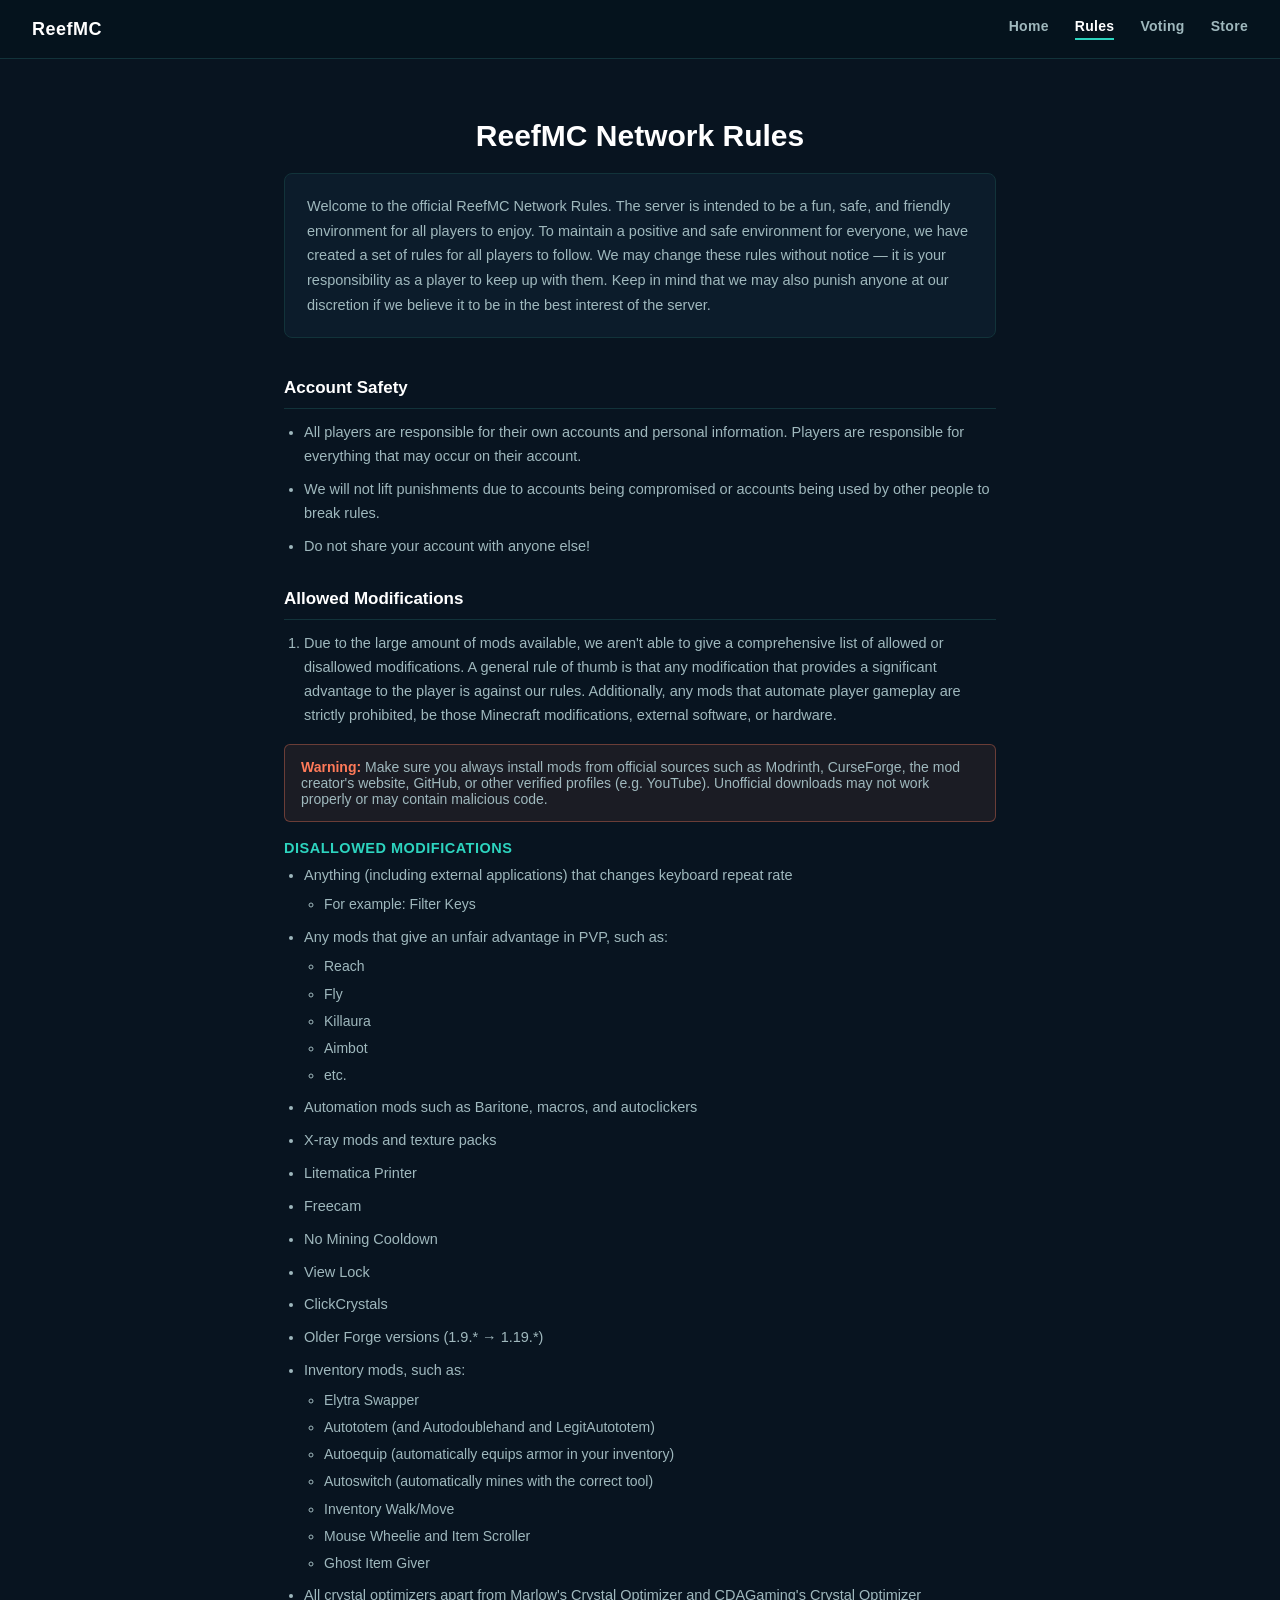
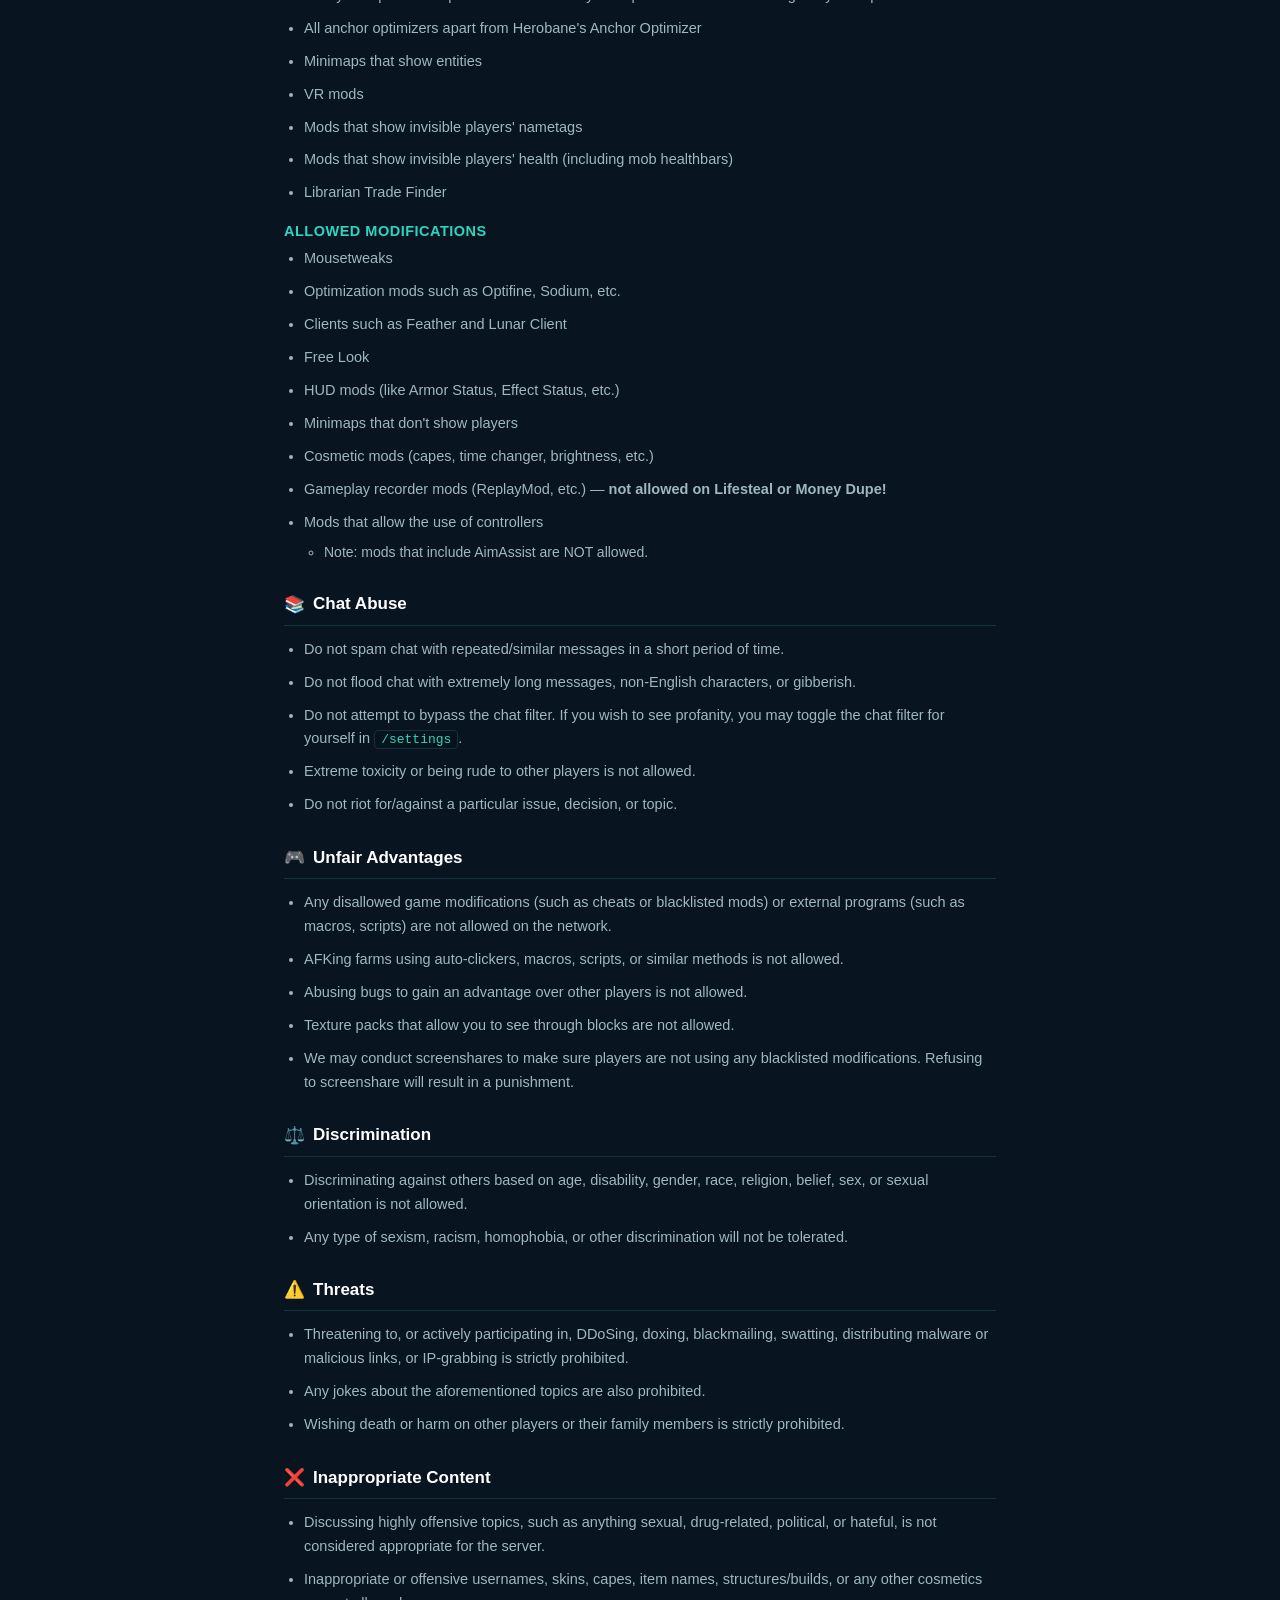
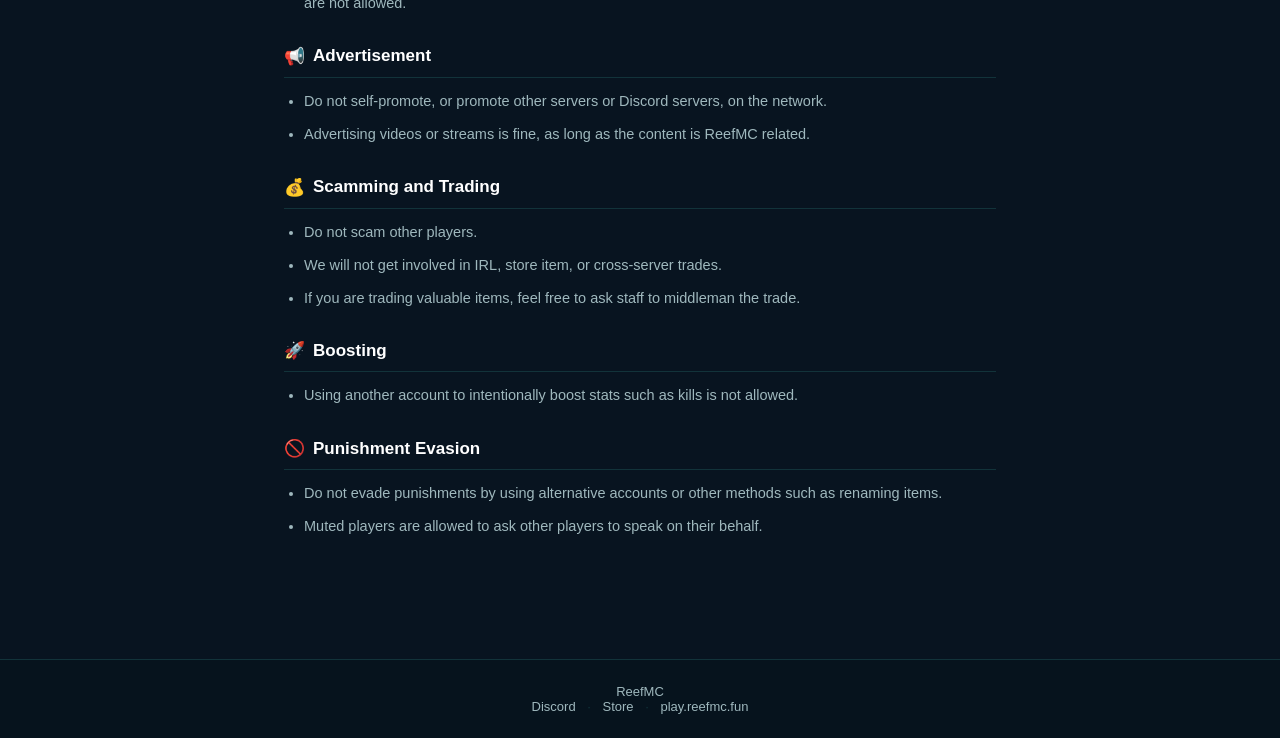
==== rules.html @ cc436acc "Add files via upload" ====
<!DOCTYPE html>
<html lang="en">
<head>
<meta charset="UTF-8">
<meta name="viewport" content="width=device-width, initial-scale=1.0">
<title>ReefMC — Rules</title>
<link rel="stylesheet" href="styles.css">
</head>
<body>

<nav class="rmc-nav">
  <a class="rmc-nav-logo" href="index.html">
    <!-- <img src="assets/logo.png" alt="ReefMC"> -->
    ReefMC
  </a>
  <div class="rmc-nav-links">
    <a href="index.html">Home</a>
    <a href="rules.html" class="rmc-active">Rules</a>
    <a href="voting.html">Voting</a>
    <a href="store.html">Store</a>
  </div>
</nav>

<section class="rmc-page">
  <h1>ReefMC Network Rules</h1>
  <p class="rmc-intro">
    Welcome to the official ReefMC Network Rules. The server is intended to be a fun,
    safe, and friendly environment for all players to enjoy. To maintain a positive
    and safe environment for everyone, we have created a set of rules for all players
    to follow. We may change these rules without notice — it is your responsibility as
    a player to keep up with them. Keep in mind that we may also punish anyone at our
    discretion if we believe it to be in the best interest of the server.
  </p>

  <div class="rmc-section">
    <h2>Account Safety</h2>
    <ul>
      <li>All players are responsible for their own accounts and personal information. Players are responsible for everything that may occur on their account.</li>
      <li>We will not lift punishments due to accounts being compromised or accounts being used by other people to break rules.</li>
      <li>Do not share your account with anyone else!</li>
    </ul>
  </div>

  <div class="rmc-section">
    <h2>Allowed Modifications</h2>
    <ol class="rmc-numbered">
      <li>Due to the large amount of mods available, we aren't able to give a comprehensive list of allowed or disallowed modifications. A general rule of thumb is that any modification that provides a significant advantage to the player is against our rules. Additionally, any mods that automate player gameplay are strictly prohibited, be those Minecraft modifications, external software, or hardware.</li>
    </ol>

    <div class="rmc-warning">
      <b>Warning:</b> Make sure you always install mods from official sources such as Modrinth, CurseForge, the mod creator's website, GitHub, or other verified profiles (e.g. YouTube). Unofficial downloads may not work properly or may contain malicious code.
    </div>

    <h3>Disallowed Modifications</h3>
    <ul>
      <li>Anything (including external applications) that changes keyboard repeat rate
        <ul><li>For example: Filter Keys</li></ul>
      </li>
      <li>Any mods that give an unfair advantage in PVP, such as:
        <ul>
          <li>Reach</li>
          <li>Fly</li>
          <li>Killaura</li>
          <li>Aimbot</li>
          <li>etc.</li>
        </ul>
      </li>
      <li>Automation mods such as Baritone, macros, and autoclickers</li>
      <li>X-ray mods and texture packs</li>
      <li>Litematica Printer</li>
      <li>Freecam</li>
      <li>No Mining Cooldown</li>
      <li>View Lock</li>
      <li>ClickCrystals</li>
      <li>Older Forge versions (1.9.* &rarr; 1.19.*)</li>
      <li>Inventory mods, such as:
        <ul>
          <li>Elytra Swapper</li>
          <li>Autototem (and Autodoublehand and LegitAutototem)</li>
          <li>Autoequip (automatically equips armor in your inventory)</li>
          <li>Autoswitch (automatically mines with the correct tool)</li>
          <li>Inventory Walk/Move</li>
          <li>Mouse Wheelie and Item Scroller</li>
          <li>Ghost Item Giver</li>
        </ul>
      </li>
      <li>All crystal optimizers apart from Marlow's Crystal Optimizer and CDAGaming's Crystal Optimizer</li>
      <li>All anchor optimizers apart from Herobane's Anchor Optimizer</li>
      <li>Minimaps that show entities</li>
      <li>VR mods</li>
      <li>Mods that show invisible players' nametags</li>
      <li>Mods that show invisible players' health (including mob healthbars)</li>
      <li>Librarian Trade Finder</li>
    </ul>

    <h3>Allowed Modifications</h3>
    <ul>
      <li>Mousetweaks</li>
      <li>Optimization mods such as Optifine, Sodium, etc.</li>
      <li>Clients such as Feather and Lunar Client</li>
      <li>Free Look</li>
      <li>HUD mods (like Armor Status, Effect Status, etc.)</li>
      <li>Minimaps that don't show players</li>
      <li>Cosmetic mods (capes, time changer, brightness, etc.)</li>
      <li>Gameplay recorder mods (ReplayMod, etc.) &mdash; <b>not allowed on Lifesteal or Money Dupe!</b></li>
      <li>Mods that allow the use of controllers
        <ul><li>Note: mods that include AimAssist are NOT allowed.</li></ul>
      </li>
    </ul>
  </div>

  <div class="rmc-section">
    <h2><span class="rmc-emoji">📚</span> Chat Abuse</h2>
    <ul>
      <li>Do not spam chat with repeated/similar messages in a short period of time.</li>
      <li>Do not flood chat with extremely long messages, non-English characters, or gibberish.</li>
      <li>Do not attempt to bypass the chat filter. If you wish to see profanity, you may toggle the chat filter for yourself in <code>/settings</code>.</li>
      <li>Extreme toxicity or being rude to other players is not allowed.</li>
      <li>Do not riot for/against a particular issue, decision, or topic.</li>
    </ul>
  </div>

  <div class="rmc-section">
    <h2><span class="rmc-emoji">🎮</span> Unfair Advantages</h2>
    <ul>
      <li>Any disallowed game modifications (such as cheats or blacklisted mods) or external programs (such as macros, scripts) are not allowed on the network.</li>
      <li>AFKing farms using auto-clickers, macros, scripts, or similar methods is not allowed.</li>
      <li>Abusing bugs to gain an advantage over other players is not allowed.</li>
      <li>Texture packs that allow you to see through blocks are not allowed.</li>
      <li>We may conduct screenshares to make sure players are not using any blacklisted modifications. Refusing to screenshare will result in a punishment.</li>
    </ul>
  </div>

  <div class="rmc-section">
    <h2><span class="rmc-emoji">⚖️</span> Discrimination</h2>
    <ul>
      <li>Discriminating against others based on age, disability, gender, race, religion, belief, sex, or sexual orientation is not allowed.</li>
      <li>Any type of sexism, racism, homophobia, or other discrimination will not be tolerated.</li>
    </ul>
  </div>

  <div class="rmc-section">
    <h2><span class="rmc-emoji">⚠️</span> Threats</h2>
    <ul>
      <li>Threatening to, or actively participating in, DDoSing, doxing, blackmailing, swatting, distributing malware or malicious links, or IP-grabbing is strictly prohibited.</li>
      <li>Any jokes about the aforementioned topics are also prohibited.</li>
      <li>Wishing death or harm on other players or their family members is strictly prohibited.</li>
    </ul>
  </div>

  <div class="rmc-section">
    <h2><span class="rmc-emoji">❌</span> Inappropriate Content</h2>
    <ul>
      <li>Discussing highly offensive topics, such as anything sexual, drug-related, political, or hateful, is not considered appropriate for the server.</li>
      <li>Inappropriate or offensive usernames, skins, capes, item names, structures/builds, or any other cosmetics are not allowed.</li>
    </ul>
  </div>

  <div class="rmc-section">
    <h2><span class="rmc-emoji">📢</span> Advertisement</h2>
    <ul>
      <li>Do not self-promote, or promote other servers or Discord servers, on the network.</li>
      <li>Advertising videos or streams is fine, as long as the content is ReefMC related.</li>
    </ul>
  </div>

  <div class="rmc-section">
    <h2><span class="rmc-emoji">💰</span> Scamming and Trading</h2>
    <ul>
      <li>Do not scam other players.</li>
      <li>We will not get involved in IRL, store item, or cross-server trades.</li>
      <li>If you are trading valuable items, feel free to ask staff to middleman the trade.</li>
    </ul>
  </div>

  <div class="rmc-section">
    <h2><span class="rmc-emoji">🚀</span> Boosting</h2>
    <ul>
      <li>Using another account to intentionally boost stats such as kills is not allowed.</li>
    </ul>
  </div>

  <div class="rmc-section">
    <h2><span class="rmc-emoji">🚫</span> Punishment Evasion</h2>
    <ul>
      <li>Do not evade punishments by using alternative accounts or other methods such as renaming items.</li>
      <li>Muted players are allowed to ask other players to speak on their behalf.</li>
    </ul>
  </div>
</section>

<footer class="rmc-footer">
  <div>ReefMC</div>
  <div>
    <a href="https://discord.gg/reefmc" target="_blank" rel="noopener">Discord</a>
    <span class="rmc-footer-dot">&middot;</span>
    <a href="https://store.reefmc.fun" target="_blank" rel="noopener">Store</a>
    <span class="rmc-footer-dot">&middot;</span>
    <span>play.reefmc.fun</span>
  </div>
</footer>

</body>
</html>
---- styles.css ----
/* ReefMC — shared styles for all pages */

:root {
  --bg: #081420;
  --bg2: #0c1c2b;
  --card: #0c1c2b;
  --teal: #2dd4bf;
  --coral: #ff7a59;
  --text: #eaf4f4;
  --text-dim: #9fb8bd;
}

* { box-sizing: border-box; }

html, body {
  margin: 0;
  padding: 0;
  height: 100%;
}

body {
  font-family: 'Segoe UI', 'Trebuchet MS', sans-serif;
  background: var(--bg);
  color: var(--text);
  min-height: 100vh;
  display: flex;
  flex-direction: column;
}

img { max-width: 100%; display: block; }

/* NAV */
.rmc-nav {
  display: flex;
  align-items: center;
  justify-content: space-between;
  padding: 18px 32px;
  background: rgba(6,19,29,0.9);
  border-bottom: 1px solid #12333a;
  flex-wrap: wrap;
  gap: 12px;
  position: sticky;
  top: 0;
  z-index: 10;
}
.rmc-nav-logo {
  display: flex;
  align-items: center;
  gap: 10px;
  font-weight: 800;
  font-size: 18px;
  color: #fff;
  text-decoration: none;
  letter-spacing: 0.5px;
}
.rmc-nav-logo img {
  height: 32px;
  width: auto;
}
.rmc-nav-links {
  display: flex;
  gap: 26px;
  flex-wrap: wrap;
}
.rmc-nav-links a {
  color: var(--text-dim);
  text-decoration: none;
  font-size: 14px;
  font-weight: 600;
  letter-spacing: 0.3px;
  padding-bottom: 4px;
  border-bottom: 2px solid transparent;
  transition: color 0.15s ease, border-color 0.15s ease;
}
.rmc-nav-links a:hover,
.rmc-nav-links a.rmc-active {
  color: #fff;
  border-color: var(--teal);
}

/* HERO (home page) */
.rmc-hero {
  flex: 1;
  display: flex;
  flex-direction: column;
  align-items: center;
  justify-content: center;
  text-align: center;
  padding: 60px 24px;
  background:
    radial-gradient(ellipse at top, rgba(45,212,191,0.14) 0%, rgba(8,20,32,0) 60%),
    var(--bg);
}
.rmc-hero-logo {
  width: 130px;
  height: auto;
  margin-bottom: 24px;
}
.rmc-hero h1 {
  font-size: clamp(28px, 5vw, 42px);
  margin: 0 0 12px;
  color: #fff;
}
.rmc-tag {
  color: var(--text-dim);
  font-size: 16px;
  margin: 0 0 32px;
}

.rmc-ip-row {
  display: inline-flex;
  align-items: center;
  background: #06131d;
  border: 1px solid #12333a;
  border-radius: 6px;
  overflow: hidden;
  margin-bottom: 32px;
}
.rmc-ip { padding: 12px 18px; color: var(--teal); font-weight: 700; font-size: 15px; }
.rmc-copy-btn {
  border: none;
  border-left: 1px solid #12333a;
  background: var(--teal);
  color: #06231f;
  font-weight: 700;
  font-size: 13px;
  padding: 12px 18px;
  cursor: pointer;
  transition: background 0.15s ease;
}
.rmc-copy-btn:hover { background: var(--coral); color: #2a0d05; }

.rmc-btn-row { display: flex; justify-content: center; gap: 14px; flex-wrap: wrap; }
.rmc-btn {
  padding: 13px 28px;
  border-radius: 6px;
  font-weight: 700;
  font-size: 14.5px;
  text-decoration: none;
  transition: transform 0.15s ease, box-shadow 0.15s ease;
  display: inline-block;
}
.rmc-btn-primary { background: #5865f2; color: #fff; }
.rmc-btn-primary:hover { transform: translateY(-2px); box-shadow: 0 6px 16px rgba(88,101,242,0.35); }
.rmc-btn-ghost { background: transparent; color: var(--teal); border: 2px solid var(--teal); }
.rmc-btn-ghost:hover { background: rgba(45,212,191,0.1); transform: translateY(-2px); }
.rmc-btn-lg { font-size: 16px; padding: 16px 36px; }

/* GENERIC PAGE (rules/voting/store) */
.rmc-page {
  flex: 1;
  max-width: 760px;
  width: 100%;
  margin: 0 auto;
  padding: 60px 24px 90px;
}
.rmc-page-center { text-align: center; }
.rmc-page h1 { font-size: 30px; color: #fff; margin: 0 0 20px; text-align: center; }
.rmc-sub { color: var(--text-dim); text-align: center; margin: 0 0 40px; }

.rmc-intro {
  color: var(--text-dim);
  font-size: 14.5px;
  line-height: 1.7;
  background: var(--card);
  border: 1px solid #12333a;
  border-radius: 8px;
  padding: 20px 22px;
  margin: 0 0 40px;
}

/* RULES */
.rmc-section { margin-bottom: 30px; }
.rmc-section h2 {
  font-size: 17px;
  color: #fff;
  margin: 0 0 12px;
  display: flex;
  align-items: center;
  gap: 8px;
  border-bottom: 1px solid #12333a;
  padding-bottom: 10px;
}
.rmc-emoji { font-size: 17px; }
.rmc-section h3 {
  font-size: 14.5px;
  color: var(--teal);
  margin: 18px 0 8px;
  text-transform: uppercase;
  letter-spacing: 0.5px;
}
.rmc-section ul {
  margin: 0;
  padding-left: 20px;
  color: var(--text-dim);
  font-size: 14.5px;
  line-height: 1.65;
}
.rmc-section li { margin-bottom: 9px; }
.rmc-section li:last-child { margin-bottom: 0; }
.rmc-section ul ul,
.rmc-section ol ul {
  margin-top: 6px;
  padding-left: 20px;
}
.rmc-section ul ul li,
.rmc-section ol ul li {
  margin-bottom: 4px;
  font-size: 14px;
}
.rmc-numbered { padding-left: 20px; color: var(--text-dim); font-size: 14.5px; line-height: 1.65; margin: 0; }
.rmc-section code {
  background: #06131d;
  border: 1px solid #12333a;
  border-radius: 4px;
  padding: 1px 6px;
  color: var(--teal);
  font-size: 13px;
}
.rmc-warning {
  background: rgba(255,122,89,0.08);
  border: 1px solid rgba(255,122,89,0.35);
  border-radius: 6px;
  padding: 14px 16px;
  font-size: 14px;
  color: var(--text-dim);
  margin: 16px 0;
}
.rmc-warning b { color: var(--coral); }

/* VOTING */
.rmc-vote-grid {
  display: grid;
  grid-template-columns: repeat(2, 1fr);
  gap: 14px;
}
.rmc-vote-btn {
  padding: 26px 16px;
  background: #0c1c2b;
  border: 1px solid #12333a;
  border-radius: 8px;
  color: var(--text);
  text-decoration: none;
  font-weight: 700;
  font-size: 15px;
  text-align: center;
  transition: border-color 0.15s ease, transform 0.15s ease, background 0.15s ease;
}
.rmc-vote-btn:hover { border-color: var(--teal); background: #0f2530; transform: translateY(-3px); }

/* FOOTER */
.rmc-footer {
  text-align: center;
  padding: 24px 20px;
  background: #06131d;
  border-top: 1px solid #12333a;
  font-size: 13px;
  color: var(--text-dim);
}
.rmc-footer a { color: var(--text-dim); text-decoration: none; }
.rmc-footer a:hover { color: var(--teal); }
.rmc-footer-dot { color: #12333a; margin: 0 8px; }

a:focus-visible, button:focus-visible { outline: 2px solid var(--coral); outline-offset: 2px; }

@media (max-width: 640px) {
  .rmc-nav { justify-content: center; text-align: center; }
  .rmc-ip-row { flex-wrap: wrap; }
  .rmc-vote-grid { grid-template-columns: 1fr; }
}
@media (prefers-reduced-motion: reduce) {
  .rmc-btn, .rmc-vote-btn { transition: none; }
}
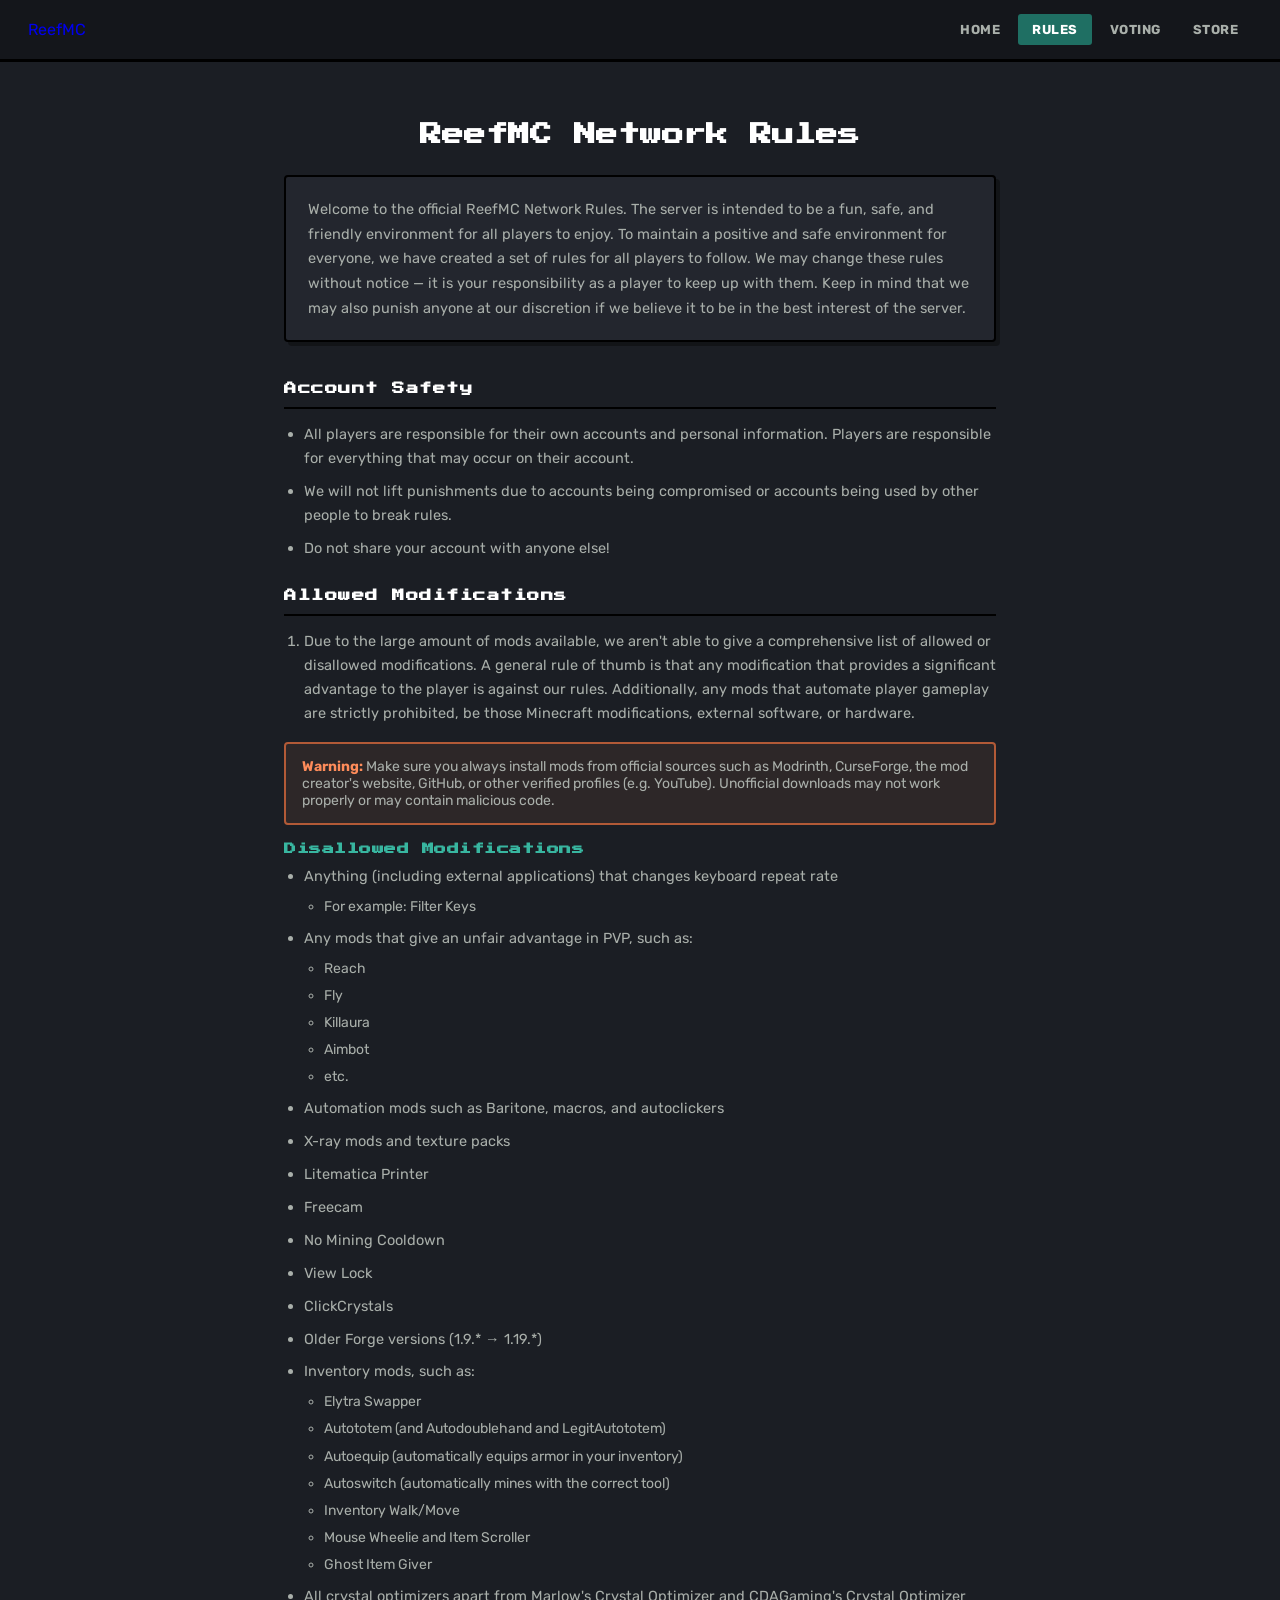
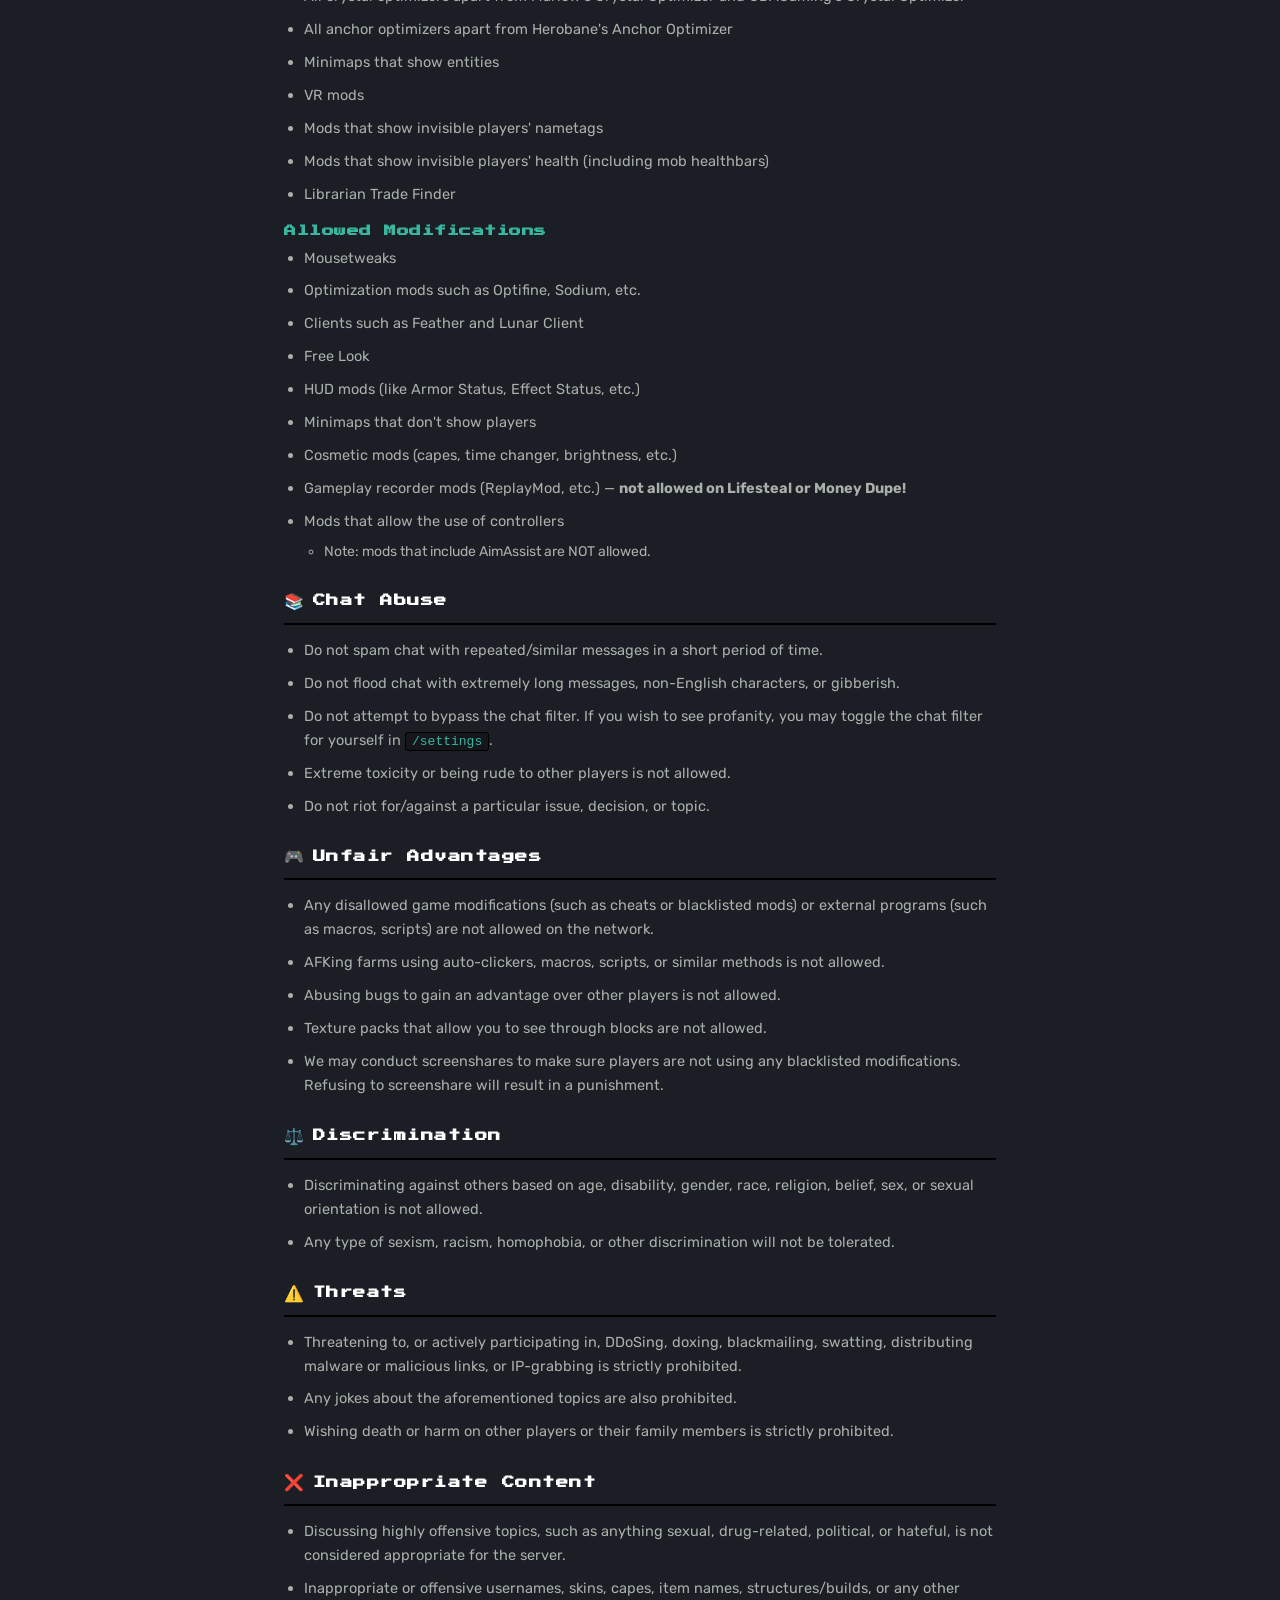
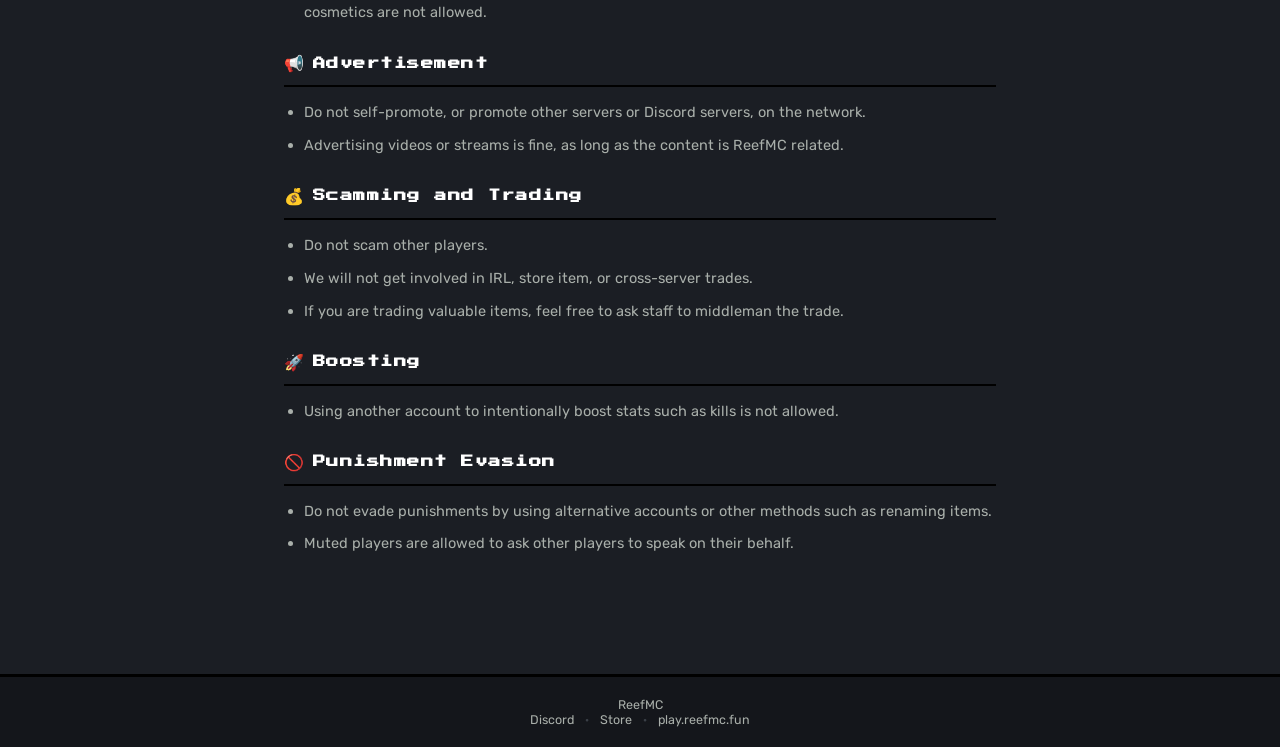
==== commit 76ac60a8: "rules.html" ====
--- a/rules.html
+++ b/rules.html
@@ -1,9 +1,7 @@
 <!DOCTYPE html>
 <html lang="en">
 <head>
-<meta charset="UTF-8">
-<meta name="viewport" content="width=device-width, initial-scale=1.0">
-<title>ReefMC — Rules</title>
+<link rel="stylesheet" href="https://fonts.googleapis.com/css2?family=Press+Start+2P&family=Rubik:wght@400;500;700&display=swap">
 <link rel="stylesheet" href="styles.css">
 </head>
 <body>
--- a/styles.css
+++ b/styles.css
@@ -1,13 +1,20 @@
-/* ReefMC — shared styles for all pages */
+/* ReefMC — shared styles, v2 (blockier Minecraft-network look) */
+
+@import url('https://fonts.googleapis.com/css2?family=Press+Start+2P&family=Rubik:wght@400;500;700&display=swap');
 
 :root {
-  --bg: #081420;
-  --bg2: #0c1c2b;
-  --card: #0c1c2b;
-  --teal: #2dd4bf;
-  --coral: #ff7a59;
-  --text: #eaf4f4;
-  --text-dim: #9fb8bd;
+  --bg: #1b1e24;
+  --bg-panel: #23262e;
+  --bg-panel2: #2a2e37;
+  --line: #000;
+  --accent: #38b6a0;
+  --accent-dark: #1f6f63;
+  --accent2: #ff8c5a;
+  --accent2-dark: #b25a37;
+  --text: #f2f3f0;
+  --text-dim: #a9afaa;
+  --font-pixel: 'Press Start 2P', monospace;
+  --font-body: 'Rubik', 'Segoe UI', sans-serif;
 }
 
 * { box-sizing: border-box; }
@@ -15,12 +22,12 @@
 html, body {
   margin: 0;
   padding: 0;
-  height: 100%;
+  min-height: 100%;
+  background: var(--bg);
 }
 
 body {
-  font-family: 'Segoe UI', 'Trebuchet MS', sans-serif;
-  background: var(--bg);
+  font-family: var(--font-body);
   color: var(--text);
   min-height: 100vh;
   display: flex;
@@ -34,234 +41,206 @@
   display: flex;
   align-items: center;
   justify-content: space-between;
-  padding: 18px 32px;
-  background: rgba(6,19,29,0.9);
-  border-bottom: 1px solid #12333a;
+  padding: 14px 28px;
+  background: #14161b;
+  border-bottom: 3px solid var(--line);
   flex-wrap: wrap;
   gap: 12px;
-  position: sticky;
-  top: 0;
-  z-index: 10;
+  position: relative;
+  z-index: 5;
 }
 .rmc-nav-logo {
   display: flex;
   align-items: center;
   gap: 10px;
-  font-weight: 800;
-  font-size: 18px;
+  text-decoration: none;
+}
+.rmc-nav-badge {
+  width: 30px;
+  height: 30px;
+  background: linear-gradient(180deg, var(--accent) 50%, var(--accent2) 50%);
+  clip-path: polygon(50% 0%, 100% 25%, 100% 75%, 50% 100%, 0% 75%, 0% 25%);
+  border: 2px solid var(--line);
+  flex-shrink: 0;
+}
+.rmc-nav-word {
+  font-family: var(--font-pixel);
+  font-size: 13px;
   color: #fff;
-  text-decoration: none;
-  letter-spacing: 0.5px;
-}
-.rmc-nav-logo img {
-  height: 32px;
-  width: auto;
-}
-.rmc-nav-links {
-  display: flex;
-  gap: 26px;
-  flex-wrap: wrap;
-}
+  letter-spacing: 1px;
+}
+.rmc-nav-links { display: flex; gap: 4px; flex-wrap: wrap; }
 .rmc-nav-links a {
   color: var(--text-dim);
   text-decoration: none;
-  font-size: 14px;
-  font-weight: 600;
-  letter-spacing: 0.3px;
-  padding-bottom: 4px;
-  border-bottom: 2px solid transparent;
-  transition: color 0.15s ease, border-color 0.15s ease;
-}
-.rmc-nav-links a:hover,
-.rmc-nav-links a.rmc-active {
-  color: #fff;
-  border-color: var(--teal);
-}
-
-/* HERO (home page) */
+  font-weight: 700;
+  font-size: 13px;
+  text-transform: uppercase;
+  letter-spacing: 0.5px;
+  padding: 8px 14px;
+  border-radius: 3px;
+  transition: color 0.12s ease, background 0.12s ease;
+}
+.rmc-nav-links a:hover { color: #fff; background: rgba(255,255,255,0.06); }
+.rmc-nav-links a.rmc-active { color: #fff; background: var(--accent-dark); }
+
+/* HERO — blurred landscape backdrop with big logo badge */
 .rmc-hero {
-  flex: 1;
+  position: relative;
+  overflow: hidden;
+  padding: 70px 24px 60px;
+  text-align: center;
   display: flex;
   flex-direction: column;
   align-items: center;
   justify-content: center;
+}
+.rmc-hero-bg {
+  position: absolute; inset: 0;
+  background: linear-gradient(180deg, #5b8fd6 0%, #8fc0e8 30%, #6ea852 52%, #395c2e 100%);
+  filter: blur(9px) brightness(0.55) saturate(1.05);
+  transform: scale(1.08);
+  z-index: 0;
+}
+.rmc-hero-texture {
+  position: absolute; inset: 0;
+  background: repeating-linear-gradient(0deg, rgba(255,255,255,0.025) 0px, rgba(255,255,255,0.025) 2px, transparent 2px, transparent 5px);
+  z-index: 1;
+}
+.rmc-hero-shade {
+  position: absolute; inset: 0;
+  background: linear-gradient(180deg, rgba(10,12,16,0.25) 0%, rgba(10,12,16,0.55) 55%, rgba(14,16,20,0.92) 100%);
+  z-index: 2;
+}
+.rmc-hero-content { position: relative; z-index: 3; }
+.rmc-logo-badge {
+  width: 96px; height: 96px;
+  margin: 0 auto 18px;
+  background: linear-gradient(180deg, var(--accent) 50%, var(--accent2) 50%);
+  clip-path: polygon(50% 0%, 100% 25%, 100% 75%, 50% 100%, 0% 75%, 0% 25%);
+  border: 3px solid var(--line);
+  display: flex; align-items: center; justify-content: center;
+  box-shadow: 5px 5px 0 rgba(0,0,0,0.5);
+}
+.rmc-logo-badge span {
+  font-family: var(--font-pixel);
+  font-size: 30px; color: #fff;
+  text-shadow: 2px 2px 0 rgba(0,0,0,0.5);
+}
+.rmc-hero-word {
+  font-family: var(--font-pixel);
+  font-size: clamp(20px, 4vw, 30px);
+  color: #fff; letter-spacing: 2px;
+  text-shadow: 3px 3px 0 rgba(0,0,0,0.5);
+  margin: 0;
+}
+.rmc-hero-sub {
+  font-size: 13px; color: var(--text-dim);
+  text-transform: uppercase; letter-spacing: 2px;
+  margin: 10px 0 0;
+}
+
+/* INTRO / JOIN PANEL — sits right under the hero */
+.rmc-intro-panel {
+  background: var(--bg-panel);
+  border-top: 3px solid var(--line);
+  padding: 56px 24px 64px;
   text-align: center;
-  padding: 60px 24px;
-  background:
-    radial-gradient(ellipse at top, rgba(45,212,191,0.14) 0%, rgba(8,20,32,0) 60%),
-    var(--bg);
-}
-.rmc-hero-logo {
-  width: 130px;
-  height: auto;
-  margin-bottom: 24px;
-}
-.rmc-hero h1 {
-  font-size: clamp(28px, 5vw, 42px);
-  margin: 0 0 12px;
-  color: #fff;
-}
-.rmc-tag {
-  color: var(--text-dim);
-  font-size: 16px;
-  margin: 0 0 32px;
-}
+}
+.rmc-intro-panel h1 {
+  font-family: var(--font-pixel);
+  font-size: clamp(18px, 3.2vw, 26px);
+  color: #fff; margin: 0 0 14px; line-height: 1.5;
+}
+.rmc-tag { color: var(--text-dim); font-size: 15px; margin: 0 0 30px; }
 
 .rmc-ip-row {
-  display: inline-flex;
-  align-items: center;
-  background: #06131d;
-  border: 1px solid #12333a;
-  border-radius: 6px;
-  overflow: hidden;
-  margin-bottom: 32px;
-}
-.rmc-ip { padding: 12px 18px; color: var(--teal); font-weight: 700; font-size: 15px; }
+  display: inline-flex; align-items: center;
+  background: #14161b; border: 2px solid var(--line);
+  border-radius: 4px; overflow: hidden; margin-bottom: 28px;
+  box-shadow: 4px 4px 0 rgba(0,0,0,0.4);
+}
+.rmc-ip { padding: 12px 18px; color: var(--accent); font-family: var(--font-pixel); font-size: 12px; }
 .rmc-copy-btn {
-  border: none;
-  border-left: 1px solid #12333a;
-  background: var(--teal);
-  color: #06231f;
-  font-weight: 700;
-  font-size: 13px;
-  padding: 12px 18px;
-  cursor: pointer;
-  transition: background 0.15s ease;
-}
-.rmc-copy-btn:hover { background: var(--coral); color: #2a0d05; }
-
-.rmc-btn-row { display: flex; justify-content: center; gap: 14px; flex-wrap: wrap; }
+  border: none; border-left: 2px solid var(--line);
+  background: var(--accent); color: #06231f;
+  font-family: var(--font-pixel); font-size: 10px;
+  padding: 12px 16px; cursor: pointer;
+}
+.rmc-copy-btn:hover { background: var(--accent2); color: #2a0d05; }
+
+.rmc-btn-row { display: flex; justify-content: center; gap: 16px; flex-wrap: wrap; }
+
+/* BLOCKY MINECRAFT-STYLE BUTTONS */
 .rmc-btn {
-  padding: 13px 28px;
-  border-radius: 6px;
-  font-weight: 700;
-  font-size: 14.5px;
+  display: inline-block;
+  font-weight: 700; font-size: 13px;
+  text-transform: uppercase; letter-spacing: 0.5px;
+  padding: 14px 26px;
+  border: 2px solid var(--line); border-radius: 3px;
   text-decoration: none;
-  transition: transform 0.15s ease, box-shadow 0.15s ease;
-  display: inline-block;
-}
+  box-shadow: 4px 4px 0 rgba(0,0,0,0.5);
+  transition: transform 0.08s ease, box-shadow 0.08s ease;
+}
+.rmc-btn:hover { transform: translate(-2px, -2px); box-shadow: 6px 6px 0 rgba(0,0,0,0.5); }
+.rmc-btn:active { transform: translate(1px, 1px); box-shadow: 2px 2px 0 rgba(0,0,0,0.5); }
 .rmc-btn-primary { background: #5865f2; color: #fff; }
-.rmc-btn-primary:hover { transform: translateY(-2px); box-shadow: 0 6px 16px rgba(88,101,242,0.35); }
-.rmc-btn-ghost { background: transparent; color: var(--teal); border: 2px solid var(--teal); }
-.rmc-btn-ghost:hover { background: rgba(45,212,191,0.1); transform: translateY(-2px); }
-.rmc-btn-lg { font-size: 16px; padding: 16px 36px; }
+.rmc-btn-accent { background: var(--accent); color: #06231f; }
+.rmc-btn-lg { font-size: 14px; padding: 16px 34px; }
 
 /* GENERIC PAGE (rules/voting/store) */
-.rmc-page {
-  flex: 1;
-  max-width: 760px;
-  width: 100%;
-  margin: 0 auto;
-  padding: 60px 24px 90px;
-}
+.rmc-page { flex: 1; max-width: 760px; width: 100%; margin: 0 auto; padding: 56px 24px 90px; }
 .rmc-page-center { text-align: center; }
-.rmc-page h1 { font-size: 30px; color: #fff; margin: 0 0 20px; text-align: center; }
-.rmc-sub { color: var(--text-dim); text-align: center; margin: 0 0 40px; }
+.rmc-page h1 {
+  font-family: var(--font-pixel);
+  font-size: clamp(16px, 2.6vw, 22px);
+  color: #fff; margin: 0 0 22px; text-align: center; line-height: 1.6;
+}
+.rmc-sub { color: var(--text-dim); text-align: center; margin: 0 0 36px; font-size: 14.5px; }
 
 .rmc-intro {
-  color: var(--text-dim);
-  font-size: 14.5px;
-  line-height: 1.7;
-  background: var(--card);
-  border: 1px solid #12333a;
-  border-radius: 8px;
-  padding: 20px 22px;
-  margin: 0 0 40px;
+  color: var(--text-dim); font-size: 14.5px; line-height: 1.7;
+  background: var(--bg-panel); border: 2px solid var(--line); border-radius: 4px;
+  padding: 20px 22px; margin: 0 0 40px;
+  box-shadow: 4px 4px 0 rgba(0,0,0,0.35);
 }
 
 /* RULES */
-.rmc-section { margin-bottom: 30px; }
+.rmc-section { margin-bottom: 28px; }
 .rmc-section h2 {
-  font-size: 17px;
-  color: #fff;
-  margin: 0 0 12px;
-  display: flex;
-  align-items: center;
-  gap: 8px;
-  border-bottom: 1px solid #12333a;
-  padding-bottom: 10px;
-}
-.rmc-emoji { font-size: 17px; }
-.rmc-section h3 {
-  font-size: 14.5px;
-  color: var(--teal);
-  margin: 18px 0 8px;
-  text-transform: uppercase;
-  letter-spacing: 0.5px;
-}
-.rmc-section ul {
-  margin: 0;
-  padding-left: 20px;
-  color: var(--text-dim);
-  font-size: 14.5px;
-  line-height: 1.65;
-}
+  font-family: var(--font-pixel); font-size: 12.5px; color: #fff;
+  margin: 0 0 14px; display: flex; align-items: center; gap: 8px;
+  border-bottom: 2px solid #000; padding-bottom: 12px; letter-spacing: 0.5px;
+}
+.rmc-emoji { font-size: 16px; }
+.rmc-section h3 { font-size: 12px; font-family: var(--font-pixel); color: var(--accent); margin: 18px 0 10px; letter-spacing: 0.5px; }
+.rmc-section ul { margin: 0; padding-left: 20px; color: var(--text-dim); font-size: 14.5px; line-height: 1.65; }
 .rmc-section li { margin-bottom: 9px; }
 .rmc-section li:last-child { margin-bottom: 0; }
-.rmc-section ul ul,
-.rmc-section ol ul {
-  margin-top: 6px;
-  padding-left: 20px;
-}
-.rmc-section ul ul li,
-.rmc-section ol ul li {
-  margin-bottom: 4px;
-  font-size: 14px;
-}
+.rmc-section ul ul, .rmc-section ol ul { margin-top: 6px; padding-left: 20px; }
+.rmc-section ul ul li, .rmc-section ol ul li { margin-bottom: 4px; font-size: 14px; }
 .rmc-numbered { padding-left: 20px; color: var(--text-dim); font-size: 14.5px; line-height: 1.65; margin: 0; }
-.rmc-section code {
-  background: #06131d;
-  border: 1px solid #12333a;
-  border-radius: 4px;
-  padding: 1px 6px;
-  color: var(--teal);
-  font-size: 13px;
-}
-.rmc-warning {
-  background: rgba(255,122,89,0.08);
-  border: 1px solid rgba(255,122,89,0.35);
-  border-radius: 6px;
-  padding: 14px 16px;
-  font-size: 14px;
-  color: var(--text-dim);
-  margin: 16px 0;
-}
-.rmc-warning b { color: var(--coral); }
+.rmc-section code { background: #14161b; border: 1px solid #000; border-radius: 3px; padding: 1px 6px; color: var(--accent); font-size: 13px; }
+.rmc-warning { background: rgba(255,140,90,0.08); border: 2px solid var(--accent2-dark); border-radius: 4px; padding: 14px 16px; font-size: 14px; color: var(--text-dim); margin: 16px 0; }
+.rmc-warning b { color: var(--accent2); }
 
 /* VOTING */
-.rmc-vote-grid {
-  display: grid;
-  grid-template-columns: repeat(2, 1fr);
-  gap: 14px;
-}
+.rmc-vote-grid { display: grid; grid-template-columns: repeat(2, 1fr); gap: 14px; }
 .rmc-vote-btn {
-  padding: 26px 16px;
-  background: #0c1c2b;
-  border: 1px solid #12333a;
-  border-radius: 8px;
-  color: var(--text);
-  text-decoration: none;
-  font-weight: 700;
-  font-size: 15px;
-  text-align: center;
-  transition: border-color 0.15s ease, transform 0.15s ease, background 0.15s ease;
-}
-.rmc-vote-btn:hover { border-color: var(--teal); background: #0f2530; transform: translateY(-3px); }
+  padding: 26px 16px; background: var(--bg-panel); border: 2px solid var(--line); border-radius: 4px;
+  color: var(--text); text-decoration: none; font-weight: 700; font-size: 14.5px; text-align: center;
+  box-shadow: 4px 4px 0 rgba(0,0,0,0.4);
+  transition: transform 0.08s ease, box-shadow 0.08s ease, background 0.08s ease;
+}
+.rmc-vote-btn:hover { background: var(--bg-panel2); transform: translate(-2px, -2px); box-shadow: 6px 6px 0 rgba(0,0,0,0.4); }
 
 /* FOOTER */
-.rmc-footer {
-  text-align: center;
-  padding: 24px 20px;
-  background: #06131d;
-  border-top: 1px solid #12333a;
-  font-size: 13px;
-  color: var(--text-dim);
-}
+.rmc-footer { text-align: center; padding: 20px 20px; background: #14161b; border-top: 3px solid var(--line); font-size: 12.5px; color: var(--text-dim); }
 .rmc-footer a { color: var(--text-dim); text-decoration: none; }
-.rmc-footer a:hover { color: var(--teal); }
-.rmc-footer-dot { color: #12333a; margin: 0 8px; }
-
-a:focus-visible, button:focus-visible { outline: 2px solid var(--coral); outline-offset: 2px; }
+.rmc-footer a:hover { color: var(--accent); }
+.rmc-footer-dot { color: #3a3f47; margin: 0 8px; }
+
+a:focus-visible, button:focus-visible { outline: 2px solid var(--accent2); outline-offset: 2px; }
 
 @media (max-width: 640px) {
   .rmc-nav { justify-content: center; text-align: center; }
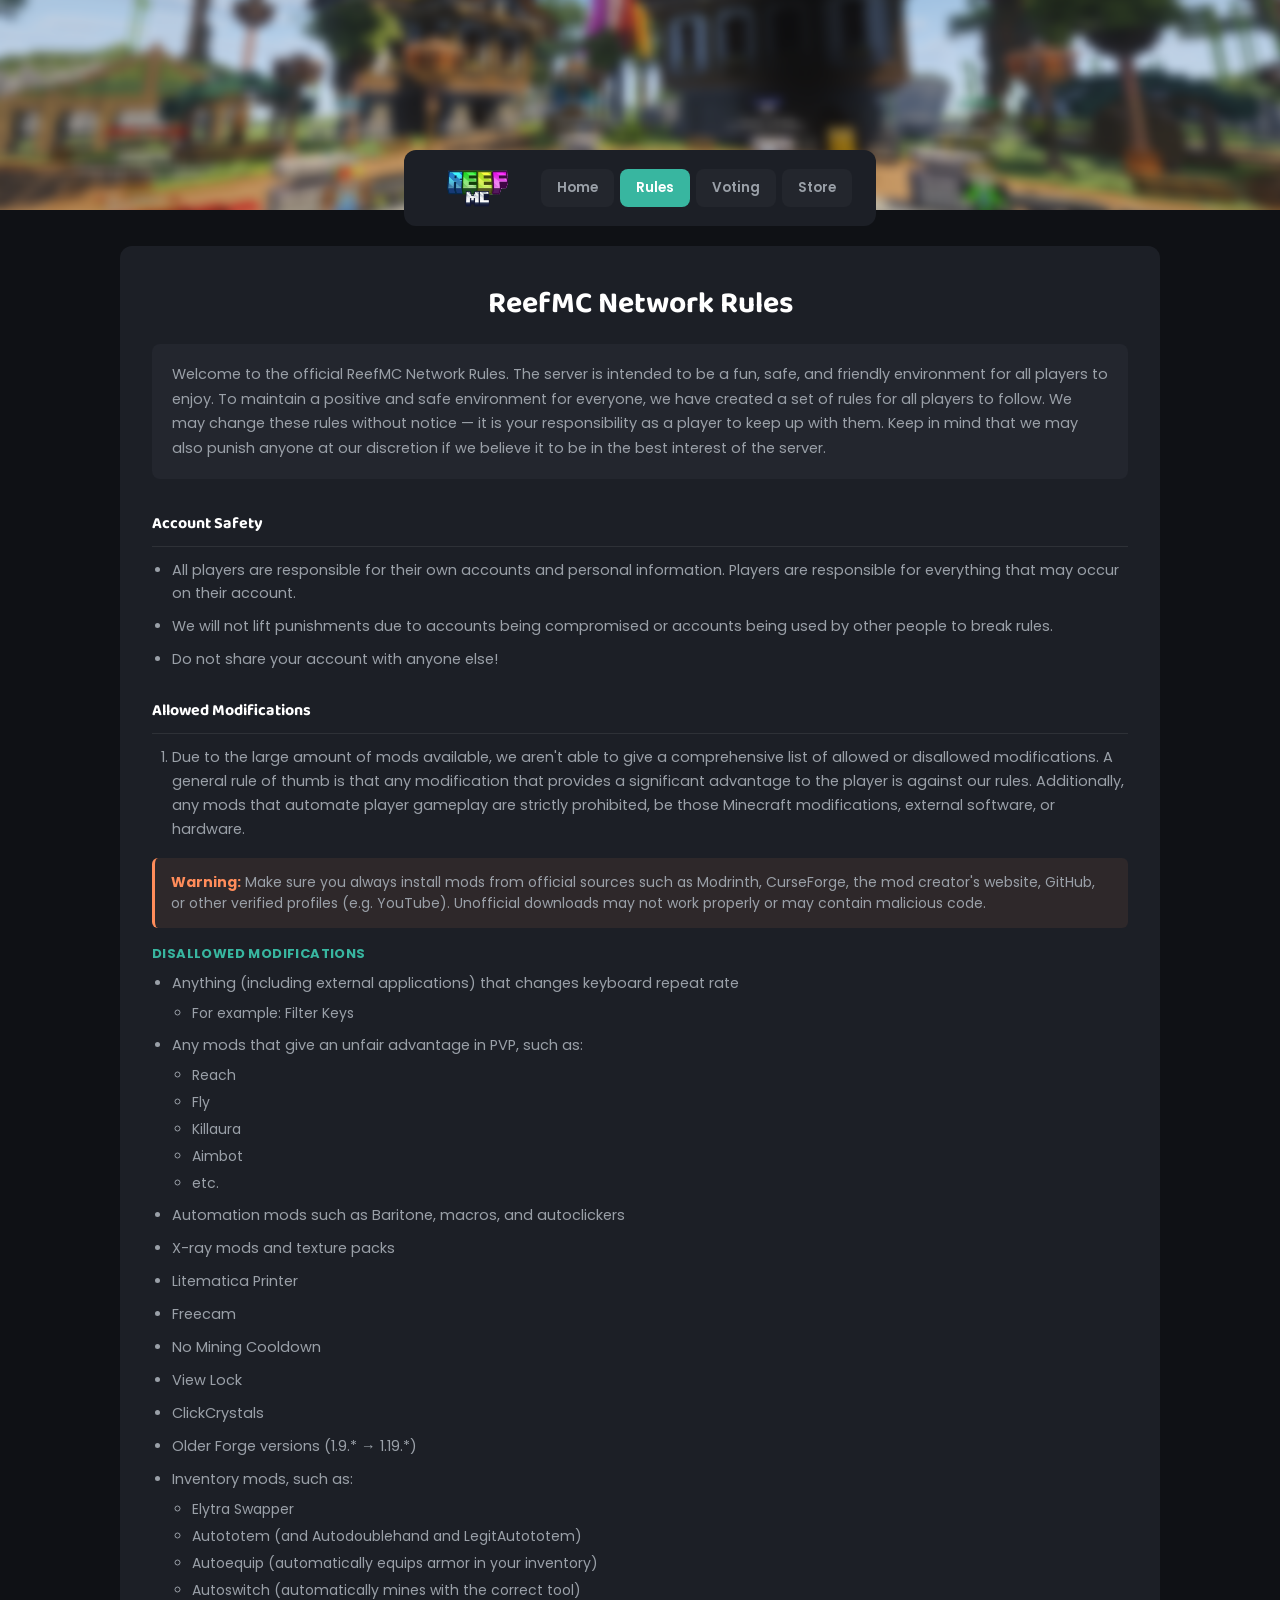
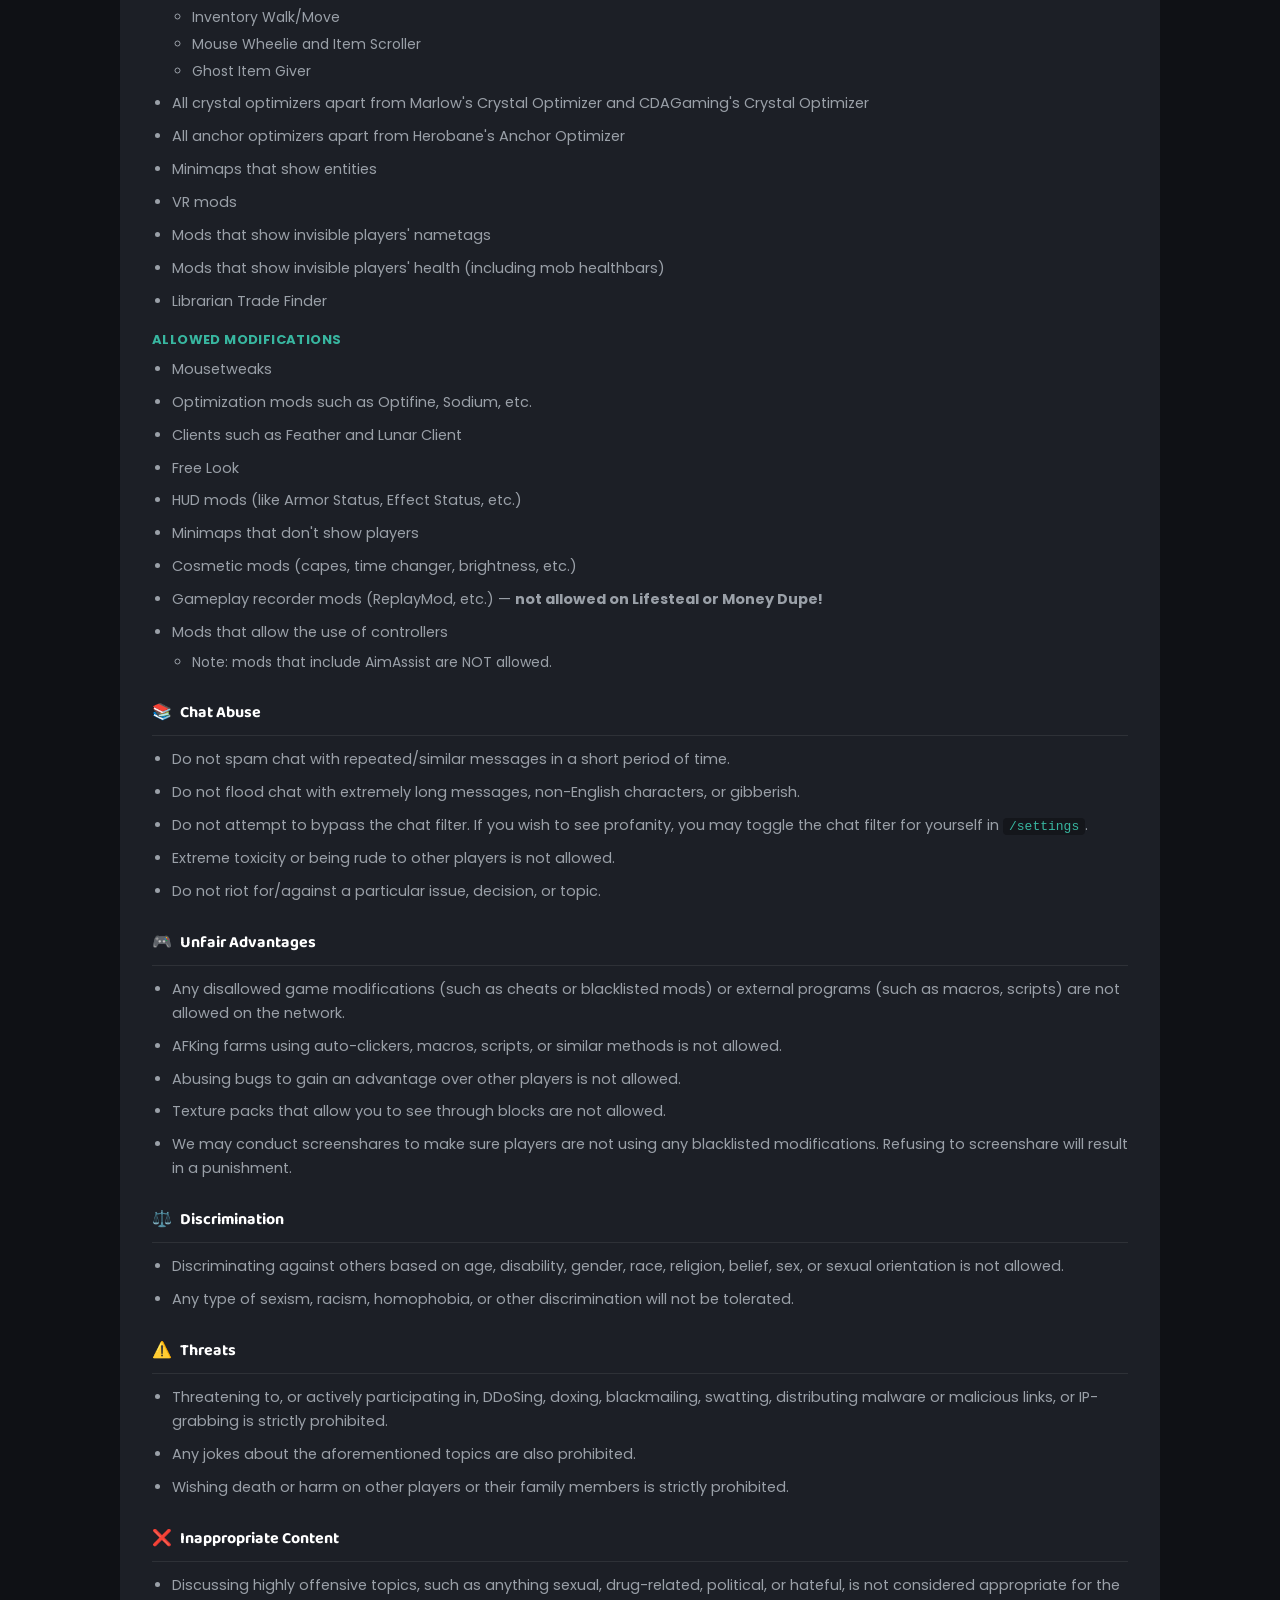
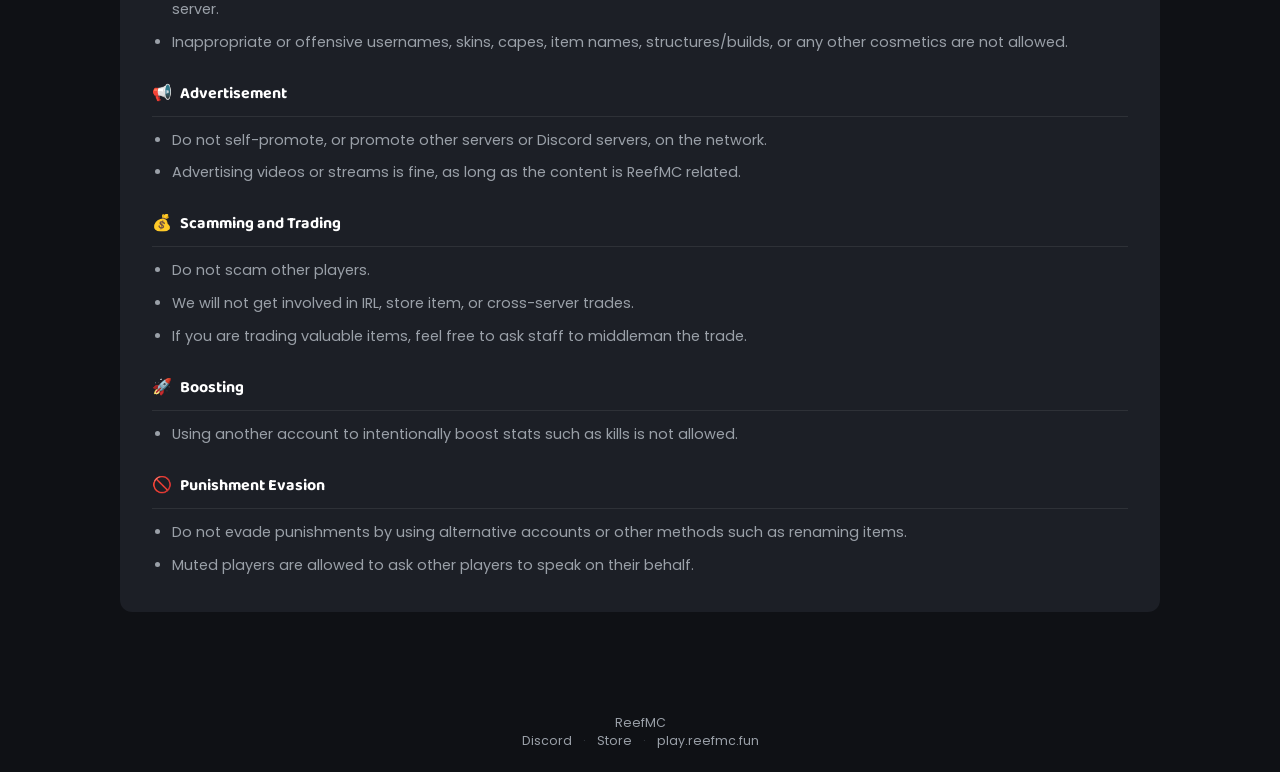
==== commit 6ae978c2: "Update rules.html" ====
--- a/rules.html
+++ b/rules.html
@@ -1,24 +1,29 @@
 <!DOCTYPE html>
 <html lang="en">
 <head>
-<link rel="stylesheet" href="https://fonts.googleapis.com/css2?family=Press+Start+2P&family=Rubik:wght@400;500;700&display=swap">
+<meta charset="UTF-8">
+<meta name="viewport" content="width=device-width, initial-scale=1.0">
+<title>ReefMC — Rules</title>
 <link rel="stylesheet" href="styles.css">
 </head>
 <body>
 
-<nav class="rmc-nav">
-  <a class="rmc-nav-logo" href="index.html">
-    <!-- <img src="assets/logo.png" alt="ReefMC"> -->
-    ReefMC
-  </a>
-  <div class="rmc-nav-links">
-    <a href="index.html">Home</a>
-    <a href="rules.html" class="rmc-active">Rules</a>
-    <a href="voting.html">Voting</a>
-    <a href="store.html">Store</a>
-  </div>
-</nav>
-
+<div class="rmc-hero-banner"></div>
+<div class="rmc-navcard-wrap">
+  <div class="rmc-navcard">
+    <a class="rmc-navcard-brand" href="index.html">
+      <img class="rmc-navcard-logo" src="reefmc-logo.png" alt="ReefMC">
+    </a>
+    <div class="rmc-navcard-links">
+      <a href="index.html">Home</a>
+      <a href="rules.html" class="rmc-active">Rules</a>
+      <a href="voting.html">Voting</a>
+      <a href="store.html">Store</a>
+    </div>
+  </div>
+</div>
+
+<div class="rmc-body">
 <section class="rmc-page">
   <h1>ReefMC Network Rules</h1>
   <p class="rmc-intro">
@@ -186,6 +191,7 @@
     </ul>
   </div>
 </section>
+</div>
 
 <footer class="rmc-footer">
   <div>ReefMC</div>
@@ -197,6 +203,6 @@
     <span>play.reefmc.fun</span>
   </div>
 </footer>
-
+<script src="script.js"></script>
 </body>
 </html>
--- a/styles.css
+++ b/styles.css
@@ -1,20 +1,18 @@
-/* ReefMC — shared styles, v2 (blockier Minecraft-network look) */
-
-@import url('https://fonts.googleapis.com/css2?family=Press+Start+2P&family=Rubik:wght@400;500;700&display=swap');
+/* ReefMC — shared styles, v3 (store-matched card style) */
+
+@import url('https://fonts.googleapis.com/css2?family=Baloo+2:wght@600;700;800&family=Poppins:wght@400;500;600;700&display=swap');
 
 :root {
-  --bg: #1b1e24;
-  --bg-panel: #23262e;
-  --bg-panel2: #2a2e37;
-  --line: #000;
-  --accent: #38b6a0;
-  --accent-dark: #1f6f63;
-  --accent2: #ff8c5a;
-  --accent2-dark: #b25a37;
+  --bg: #0f1115;
+  --card: #1c1f26;
+  --card-2: #23262e;
+  --accent-blue: #4fa8e8;
+  --accent-teal: #38b6a0;
+  --accent-orange: #ff8c5a;
   --text: #f2f3f0;
-  --text-dim: #a9afaa;
-  --font-pixel: 'Press Start 2P', monospace;
-  --font-body: 'Rubik', 'Segoe UI', sans-serif;
+  --text-dim: #9aa0a8;
+  --font-body: 'Poppins', 'Segoe UI', sans-serif;
+  --font-heading: 'Baloo 2', 'Poppins', sans-serif;
 }
 
 * { box-sizing: border-box; }
@@ -35,218 +33,236 @@
 }
 
 img { max-width: 100%; display: block; }
-
-/* NAV */
+a { color: inherit; }
+
+/* HERO BANNER (image strip behind the nav card, every page) */
+.rmc-hero-banner {
+  height: 210px;
+  background-image: url('hero-background.png');
+  background-size: cover;
+  background-position: center 55%;
+}
+
+/* HOME HERO (bigger version with logo, home page only) */
+.rmc-hero {
+  position: relative;
+  overflow: hidden;
+  padding: 40px 24px;
+  min-height: 380px;
+  text-align: center;
+  display: flex;
+  flex-direction: column;
+  align-items: center;
+  justify-content: center;
+}
+.rmc-hero-bg {
+  position: absolute; inset: 0;
+  background-image: url('hero-background.png');
+  background-size: cover;
+  background-position: center 55%;
+  z-index: 0;
+}
+.rmc-hero-shade {
+  position: absolute; inset: 0;
+  background: linear-gradient(180deg, rgba(10,12,16,0.25) 0%, rgba(10,12,16,0.35) 55%, rgba(15,17,21,0.9) 100%);
+  z-index: 1;
+}
+.rmc-hero-content {
+  position: relative; z-index: 2;
+  display: flex;
+  align-items: center;
+  justify-content: center;
+  gap: clamp(16px, 5vw, 64px);
+  width: 100%;
+  max-width: 1100px;
+  flex-wrap: wrap;
+}
+.rmc-hero-stat {
+  display: flex;
+  align-items: center;
+  gap: 10px;
+}
+.rmc-hero-stat-icon {
+  width: 40px; height: 40px;
+  border-radius: 50%;
+  background: var(--accent-teal);
+  display: flex; align-items: center; justify-content: center;
+  flex-shrink: 0;
+  color: #06231f;
+}
+.rmc-hero-stat.rmc-hero-stat-right .rmc-hero-stat-icon { background: var(--accent-orange); color: #2a0d05; }
+.rmc-hero-stat-text { text-align: left; }
+.rmc-hero-stat-num { font-family: var(--font-heading); font-weight: 700; font-size: 15px; color: #fff; line-height: 1.3; }
+.rmc-hero-stat-sub { font-size: 11px; color: var(--text-dim); letter-spacing: 0.5px; }
+.rmc-hero-logo-block { display: flex; flex-direction: column; align-items: center; }
+.rmc-logo-hero-img {
+  width: min(300px, 55vw);
+  height: auto;
+  margin: 0 auto 8px;
+}
+.rmc-hero-sub {
+  font-size: 12px; color: var(--text-dim);
+  text-transform: uppercase; letter-spacing: 2px;
+  margin: 0;
+}
+
+/* NAV CARD — floating dark card overlapping the hero banner (used on rules/voting/store) */
+.rmc-navcard-wrap {
+  max-width: 1120px;
+  margin: 0 auto;
+  padding: 0 20px;
+}
+.rmc-navcard {
+  background: var(--card);
+  border-radius: 12px;
+  margin-top: -60px;
+  padding: 18px 24px;
+  display: flex;
+  align-items: center;
+  justify-content: space-between;
+  flex-wrap: wrap;
+  gap: 14px;
+  position: relative;
+  z-index: 5;
+}
+.rmc-navcard-brand { display: flex; align-items: center; gap: 12px; text-decoration: none; }
+.rmc-navcard-logo { height: 40px; width: auto; }
+.rmc-navcard-links { display: flex; gap: 6px; flex-wrap: wrap; }
+.rmc-navcard-links a {
+  text-decoration: none;
+  color: var(--text-dim);
+  font-weight: 600;
+  font-size: 13.5px;
+  padding: 9px 16px;
+  border-radius: 8px;
+  background: rgba(255,255,255,0.03);
+  transition: background 0.12s ease, color 0.12s ease;
+}
+.rmc-navcard-links a:hover { color: #fff; background: rgba(255,255,255,0.07); }
+.rmc-navcard-links a.rmc-active { color: #fff; background: var(--accent-teal); }
+
+/* NAV — simple top nav (used on the home page, sits above the big hero) */
 .rmc-nav {
   display: flex;
   align-items: center;
   justify-content: space-between;
   padding: 14px 28px;
   background: #14161b;
-  border-bottom: 3px solid var(--line);
   flex-wrap: wrap;
   gap: 12px;
   position: relative;
   z-index: 5;
 }
-.rmc-nav-logo {
-  display: flex;
-  align-items: center;
-  gap: 10px;
-  text-decoration: none;
-}
-.rmc-nav-badge {
-  width: 30px;
-  height: 30px;
-  background: linear-gradient(180deg, var(--accent) 50%, var(--accent2) 50%);
-  clip-path: polygon(50% 0%, 100% 25%, 100% 75%, 50% 100%, 0% 75%, 0% 25%);
-  border: 2px solid var(--line);
-  flex-shrink: 0;
-}
-.rmc-nav-word {
-  font-family: var(--font-pixel);
-  font-size: 13px;
-  color: #fff;
-  letter-spacing: 1px;
-}
+.rmc-nav-logo { display: flex; align-items: center; gap: 10px; text-decoration: none; }
+.rmc-nav-logo-img { height: 34px; width: auto; }
 .rmc-nav-links { display: flex; gap: 4px; flex-wrap: wrap; }
 .rmc-nav-links a {
   color: var(--text-dim);
   text-decoration: none;
-  font-weight: 700;
-  font-size: 13px;
-  text-transform: uppercase;
-  letter-spacing: 0.5px;
-  padding: 8px 14px;
-  border-radius: 3px;
+  font-weight: 500;
+  font-size: 13.5px;
+  padding: 9px 16px;
+  border-radius: 8px;
   transition: color 0.12s ease, background 0.12s ease;
 }
 .rmc-nav-links a:hover { color: #fff; background: rgba(255,255,255,0.06); }
-.rmc-nav-links a.rmc-active { color: #fff; background: var(--accent-dark); }
-
-/* HERO — blurred landscape backdrop with big logo badge */
-.rmc-hero {
-  position: relative;
-  overflow: hidden;
-  padding: 70px 24px 60px;
+.rmc-nav-links a.rmc-active { color: #fff; background: var(--accent-teal); }
+
+/* INTRO / JOIN PANEL — home page, under the hero */
+.rmc-intro-panel {
+  background: var(--card);
+  margin: -12px 20px 0;
+  border-radius: 12px;
+  padding: 32px 28px 36px;
   text-align: center;
-  display: flex;
-  flex-direction: column;
-  align-items: center;
-  justify-content: center;
-}
-.rmc-hero-bg {
-  position: absolute; inset: 0;
-  background: linear-gradient(180deg, #5b8fd6 0%, #8fc0e8 30%, #6ea852 52%, #395c2e 100%);
-  filter: blur(9px) brightness(0.55) saturate(1.05);
-  transform: scale(1.08);
-  z-index: 0;
-}
-.rmc-hero-texture {
-  position: absolute; inset: 0;
-  background: repeating-linear-gradient(0deg, rgba(255,255,255,0.025) 0px, rgba(255,255,255,0.025) 2px, transparent 2px, transparent 5px);
-  z-index: 1;
-}
-.rmc-hero-shade {
-  position: absolute; inset: 0;
-  background: linear-gradient(180deg, rgba(10,12,16,0.25) 0%, rgba(10,12,16,0.55) 55%, rgba(14,16,20,0.92) 100%);
-  z-index: 2;
-}
-.rmc-hero-content { position: relative; z-index: 3; }
-.rmc-logo-badge {
-  width: 96px; height: 96px;
-  margin: 0 auto 18px;
-  background: linear-gradient(180deg, var(--accent) 50%, var(--accent2) 50%);
-  clip-path: polygon(50% 0%, 100% 25%, 100% 75%, 50% 100%, 0% 75%, 0% 25%);
-  border: 3px solid var(--line);
-  display: flex; align-items: center; justify-content: center;
-  box-shadow: 5px 5px 0 rgba(0,0,0,0.5);
-}
-.rmc-logo-badge span {
-  font-family: var(--font-pixel);
-  font-size: 30px; color: #fff;
-  text-shadow: 2px 2px 0 rgba(0,0,0,0.5);
-}
-.rmc-hero-word {
-  font-family: var(--font-pixel);
-  font-size: clamp(20px, 4vw, 30px);
-  color: #fff; letter-spacing: 2px;
-  text-shadow: 3px 3px 0 rgba(0,0,0,0.5);
-  margin: 0;
-}
-.rmc-hero-sub {
-  font-size: 13px; color: var(--text-dim);
-  text-transform: uppercase; letter-spacing: 2px;
-  margin: 10px 0 0;
-}
-
-/* INTRO / JOIN PANEL — sits right under the hero */
-.rmc-intro-panel {
-  background: var(--bg-panel);
-  border-top: 3px solid var(--line);
-  padding: 56px 24px 64px;
-  text-align: center;
-}
-.rmc-intro-panel h1 {
-  font-family: var(--font-pixel);
-  font-size: clamp(18px, 3.2vw, 26px);
-  color: #fff; margin: 0 0 14px; line-height: 1.5;
-}
-.rmc-tag { color: var(--text-dim); font-size: 15px; margin: 0 0 30px; }
+  position: relative;
+  z-index: 3;
+  max-width: 1080px;
+  margin-left: auto;
+  margin-right: auto;
+}
+.rmc-intro-panel h1 { font-family: var(--font-heading); font-size: clamp(22px, 3.4vw, 30px); font-weight: 700; color: #fff; margin: 0 0 10px; }
+.rmc-tag { color: var(--accent-blue); font-size: 14.5px; margin: 0 0 24px; }
 
 .rmc-ip-row {
   display: inline-flex; align-items: center;
-  background: #14161b; border: 2px solid var(--line);
-  border-radius: 4px; overflow: hidden; margin-bottom: 28px;
-  box-shadow: 4px 4px 0 rgba(0,0,0,0.4);
-}
-.rmc-ip { padding: 12px 18px; color: var(--accent); font-family: var(--font-pixel); font-size: 12px; }
-.rmc-copy-btn {
-  border: none; border-left: 2px solid var(--line);
-  background: var(--accent); color: #06231f;
-  font-family: var(--font-pixel); font-size: 10px;
-  padding: 12px 16px; cursor: pointer;
-}
-.rmc-copy-btn:hover { background: var(--accent2); color: #2a0d05; }
-
-.rmc-btn-row { display: flex; justify-content: center; gap: 16px; flex-wrap: wrap; }
-
-/* BLOCKY MINECRAFT-STYLE BUTTONS */
-.rmc-btn {
-  display: inline-block;
-  font-weight: 700; font-size: 13px;
-  text-transform: uppercase; letter-spacing: 0.5px;
-  padding: 14px 26px;
-  border: 2px solid var(--line); border-radius: 3px;
-  text-decoration: none;
-  box-shadow: 4px 4px 0 rgba(0,0,0,0.5);
-  transition: transform 0.08s ease, box-shadow 0.08s ease;
-}
-.rmc-btn:hover { transform: translate(-2px, -2px); box-shadow: 6px 6px 0 rgba(0,0,0,0.5); }
-.rmc-btn:active { transform: translate(1px, 1px); box-shadow: 2px 2px 0 rgba(0,0,0,0.5); }
+  background: #14161b; border-radius: 8px; overflow: hidden; margin-bottom: 24px;
+}
+.rmc-ip { padding: 11px 16px; color: var(--accent-blue); font-weight: 700; font-size: 13.5px; }
+.rmc-copy-btn { border: none; background: var(--accent-teal); color: #06231f; font-weight: 700; font-size: 12.5px; padding: 11px 16px; cursor: pointer; }
+.rmc-copy-btn:hover { background: var(--accent-orange); color: #2a0d05; }
+
+.rmc-btn-row { display: flex; justify-content: center; gap: 10px; flex-wrap: wrap; }
+.rmc-btn { display: inline-block; font-weight: 700; font-size: 13.5px; padding: 12px 22px; border-radius: 8px; text-decoration: none; }
 .rmc-btn-primary { background: #5865f2; color: #fff; }
-.rmc-btn-accent { background: var(--accent); color: #06231f; }
-.rmc-btn-lg { font-size: 14px; padding: 16px 34px; }
-
-/* GENERIC PAGE (rules/voting/store) */
-.rmc-page { flex: 1; max-width: 760px; width: 100%; margin: 0 auto; padding: 56px 24px 90px; }
+.rmc-btn-accent { background: var(--accent-teal); color: #06231f; }
+.rmc-btn-lg { font-size: 14.5px; padding: 15px 30px; }
+
+/* GENERIC PAGE CARD — rules/voting/store content wrapper */
+.rmc-body { max-width: 1080px; width: 100%; margin: 0 auto; padding: 20px 20px 80px; flex: 1; }
+.rmc-page {
+  background: var(--card);
+  border-radius: 12px;
+  max-width: none;
+  width: 100%;
+  margin: 0;
+  padding: 34px 32px;
+}
 .rmc-page-center { text-align: center; }
-.rmc-page h1 {
-  font-family: var(--font-pixel);
-  font-size: clamp(16px, 2.6vw, 22px);
-  color: #fff; margin: 0 0 22px; text-align: center; line-height: 1.6;
-}
-.rmc-sub { color: var(--text-dim); text-align: center; margin: 0 0 36px; font-size: 14.5px; }
+.rmc-page h1 { font-family: var(--font-heading); font-size: clamp(22px, 3.4vw, 30px); font-weight: 700; color: #fff; margin: 0 0 16px; text-align: center; }
+.rmc-sub { color: var(--text-dim); text-align: center; margin: 0 0 30px; font-size: 14.5px; }
 
 .rmc-intro {
   color: var(--text-dim); font-size: 14.5px; line-height: 1.7;
-  background: var(--bg-panel); border: 2px solid var(--line); border-radius: 4px;
-  padding: 20px 22px; margin: 0 0 40px;
-  box-shadow: 4px 4px 0 rgba(0,0,0,0.35);
-}
-
-/* RULES */
-.rmc-section { margin-bottom: 28px; }
+  background: var(--card-2); border-radius: 8px;
+  padding: 18px 20px; margin: 0 0 32px;
+}
+
+/* RULES CONTENT */
+.rmc-section { margin-bottom: 26px; }
+.rmc-section:last-child { margin-bottom: 0; }
 .rmc-section h2 {
-  font-family: var(--font-pixel); font-size: 12.5px; color: #fff;
-  margin: 0 0 14px; display: flex; align-items: center; gap: 8px;
-  border-bottom: 2px solid #000; padding-bottom: 12px; letter-spacing: 0.5px;
+  font-family: var(--font-heading);
+  font-size: 16px; font-weight: 700; color: #fff;
+  margin: 0 0 12px; display: flex; align-items: center; gap: 8px;
+  border-bottom: 1px solid rgba(255,255,255,0.08); padding-bottom: 10px;
 }
 .rmc-emoji { font-size: 16px; }
-.rmc-section h3 { font-size: 12px; font-family: var(--font-pixel); color: var(--accent); margin: 18px 0 10px; letter-spacing: 0.5px; }
+.rmc-section h3 { font-size: 13px; font-weight: 700; color: var(--accent-teal); margin: 16px 0 8px; text-transform: uppercase; letter-spacing: 0.4px; }
 .rmc-section ul { margin: 0; padding-left: 20px; color: var(--text-dim); font-size: 14.5px; line-height: 1.65; }
 .rmc-section li { margin-bottom: 9px; }
 .rmc-section li:last-child { margin-bottom: 0; }
 .rmc-section ul ul, .rmc-section ol ul { margin-top: 6px; padding-left: 20px; }
 .rmc-section ul ul li, .rmc-section ol ul li { margin-bottom: 4px; font-size: 14px; }
 .rmc-numbered { padding-left: 20px; color: var(--text-dim); font-size: 14.5px; line-height: 1.65; margin: 0; }
-.rmc-section code { background: #14161b; border: 1px solid #000; border-radius: 3px; padding: 1px 6px; color: var(--accent); font-size: 13px; }
-.rmc-warning { background: rgba(255,140,90,0.08); border: 2px solid var(--accent2-dark); border-radius: 4px; padding: 14px 16px; font-size: 14px; color: var(--text-dim); margin: 16px 0; }
-.rmc-warning b { color: var(--accent2); }
+.rmc-section code { background: #14161b; border-radius: 4px; padding: 1px 6px; color: var(--accent-teal); font-size: 13px; }
+.rmc-warning { background: rgba(255,140,90,0.08); border-left: 3px solid var(--accent-orange); border-radius: 6px; padding: 14px 16px; font-size: 14px; color: var(--text-dim); margin: 16px 0; }
+.rmc-warning b { color: var(--accent-orange); }
 
 /* VOTING */
 .rmc-vote-grid { display: grid; grid-template-columns: repeat(2, 1fr); gap: 14px; }
 .rmc-vote-btn {
-  padding: 26px 16px; background: var(--bg-panel); border: 2px solid var(--line); border-radius: 4px;
+  padding: 24px 16px; background: var(--card-2); border-radius: 10px;
   color: var(--text); text-decoration: none; font-weight: 700; font-size: 14.5px; text-align: center;
-  box-shadow: 4px 4px 0 rgba(0,0,0,0.4);
-  transition: transform 0.08s ease, box-shadow 0.08s ease, background 0.08s ease;
-}
-.rmc-vote-btn:hover { background: var(--bg-panel2); transform: translate(-2px, -2px); box-shadow: 6px 6px 0 rgba(0,0,0,0.4); }
+  transition: background 0.12s ease;
+}
+.rmc-vote-btn:hover { background: #2c303a; }
 
 /* FOOTER */
-.rmc-footer { text-align: center; padding: 20px 20px; background: #14161b; border-top: 3px solid var(--line); font-size: 12.5px; color: var(--text-dim); }
+.rmc-footer { text-align: center; padding: 22px 20px; font-size: 12.5px; color: var(--text-dim); }
 .rmc-footer a { color: var(--text-dim); text-decoration: none; }
-.rmc-footer a:hover { color: var(--accent); }
+.rmc-footer a:hover { color: var(--accent-teal); }
 .rmc-footer-dot { color: #3a3f47; margin: 0 8px; }
 
-a:focus-visible, button:focus-visible { outline: 2px solid var(--accent2); outline-offset: 2px; }
+a:focus-visible, button:focus-visible { outline: 2px solid var(--accent-orange); outline-offset: 2px; }
 
 @media (max-width: 640px) {
   .rmc-nav { justify-content: center; text-align: center; }
+  .rmc-navcard { justify-content: center; text-align: center; margin-top: -40px; }
+  .rmc-hero-banner { height: 150px; }
+  .rmc-hero-content { flex-direction: column; gap: 18px; }
+  .rmc-hero-logo-block { order: -1; }
   .rmc-ip-row { flex-wrap: wrap; }
   .rmc-vote-grid { grid-template-columns: 1fr; }
-}
-@media (prefers-reduced-motion: reduce) {
-  .rmc-btn, .rmc-vote-btn { transition: none; }
-}
+  .rmc-page { padding: 26px 20px; }
+}
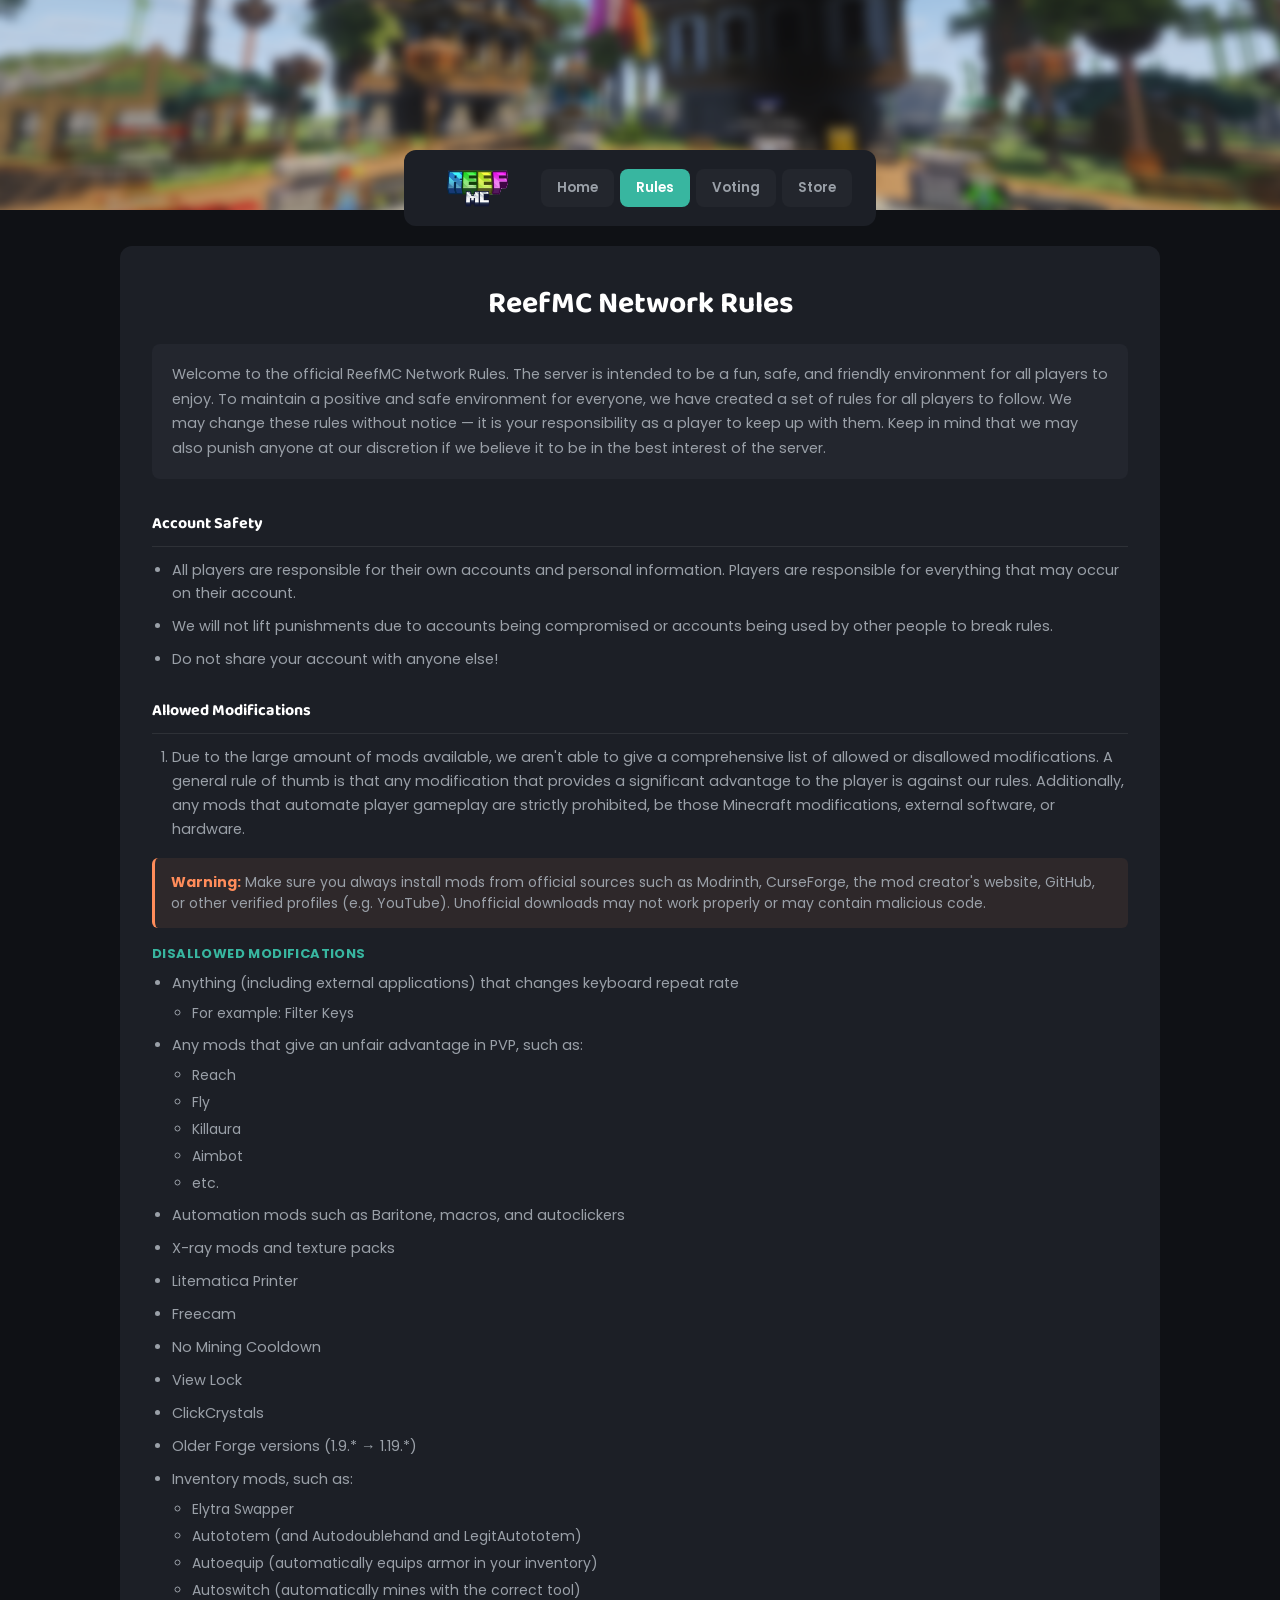
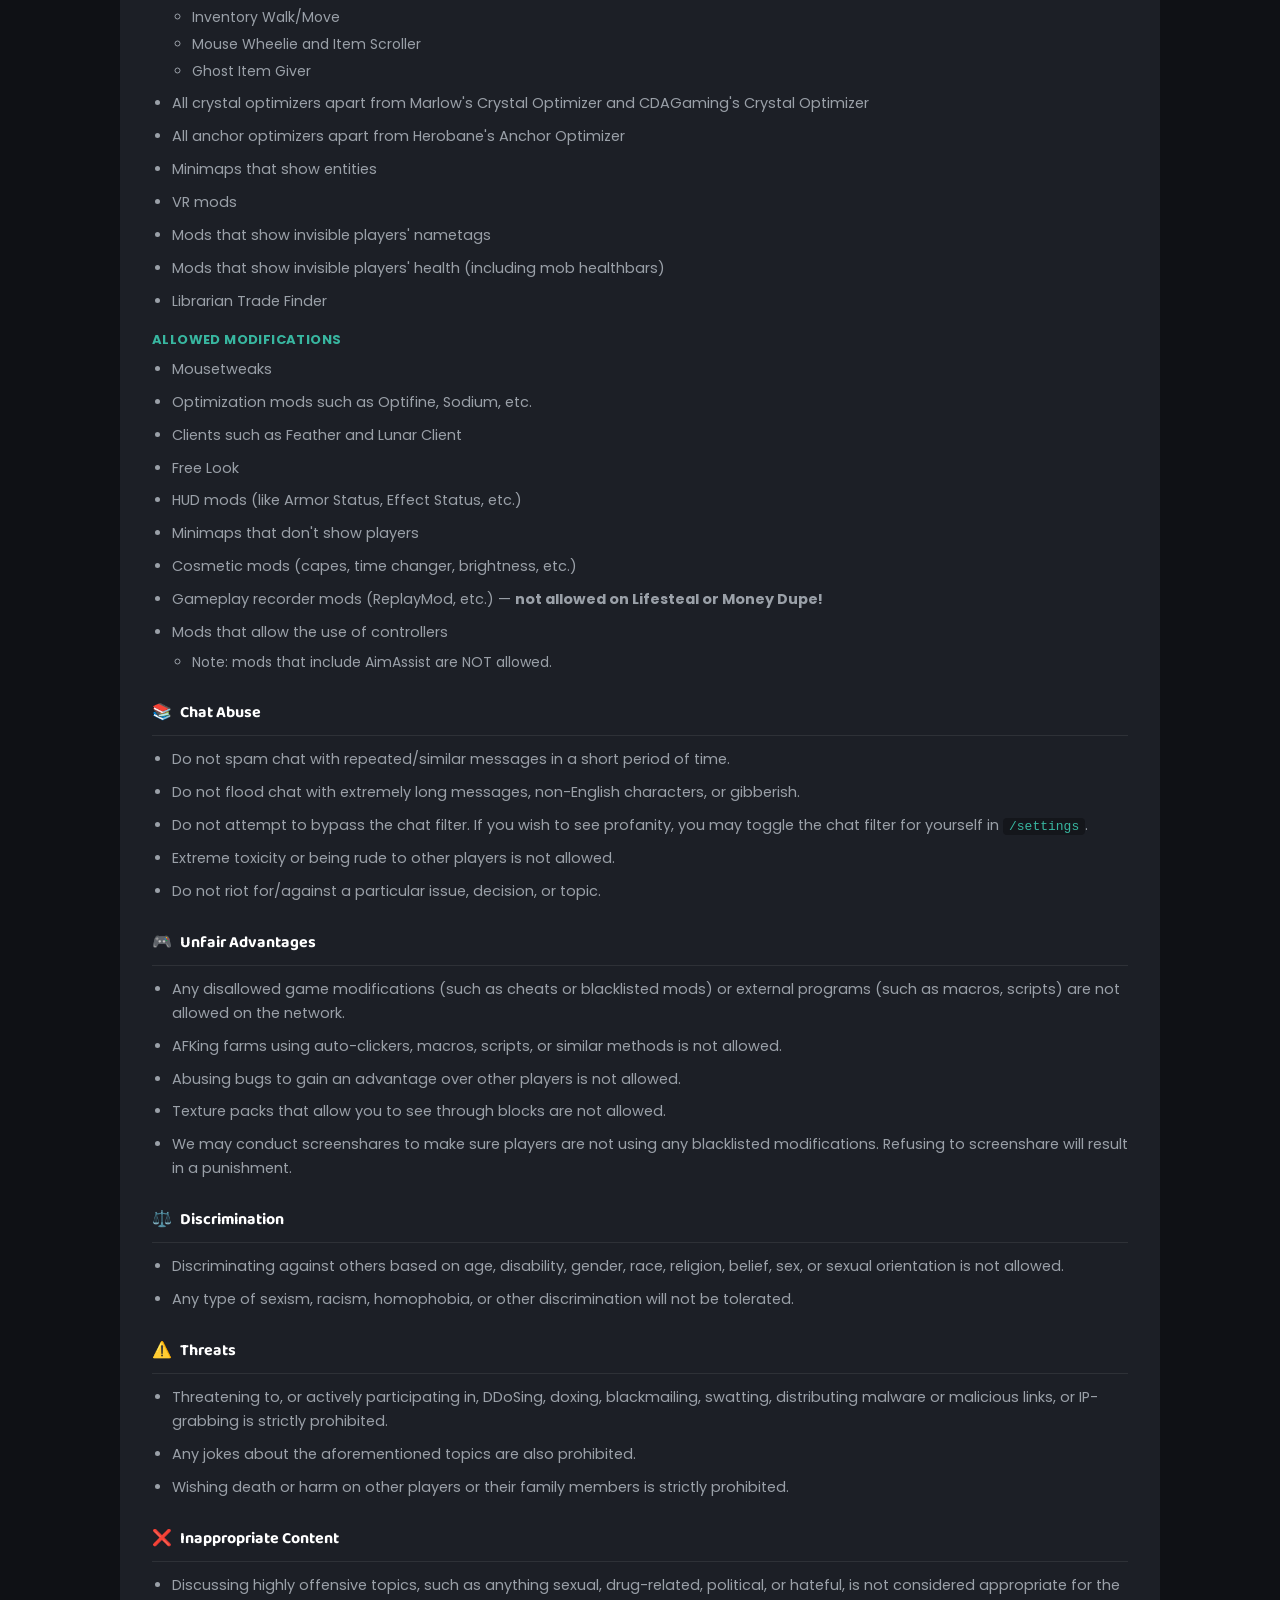
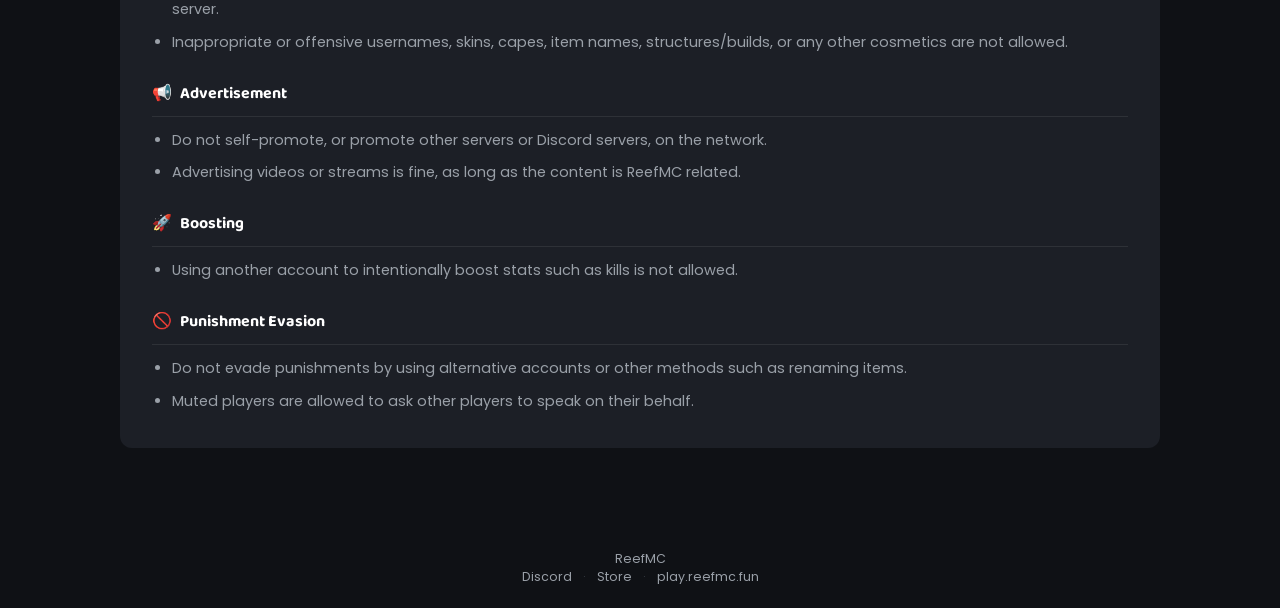
==== commit 0f1eda8f: "Update rules.html" ====
--- a/rules.html
+++ b/rules.html
@@ -168,15 +168,6 @@
   </div>
 
   <div class="rmc-section">
-    <h2><span class="rmc-emoji">💰</span> Scamming and Trading</h2>
-    <ul>
-      <li>Do not scam other players.</li>
-      <li>We will not get involved in IRL, store item, or cross-server trades.</li>
-      <li>If you are trading valuable items, feel free to ask staff to middleman the trade.</li>
-    </ul>
-  </div>
-
-  <div class="rmc-section">
     <h2><span class="rmc-emoji">🚀</span> Boosting</h2>
     <ul>
       <li>Using another account to intentionally boost stats such as kills is not allowed.</li>
